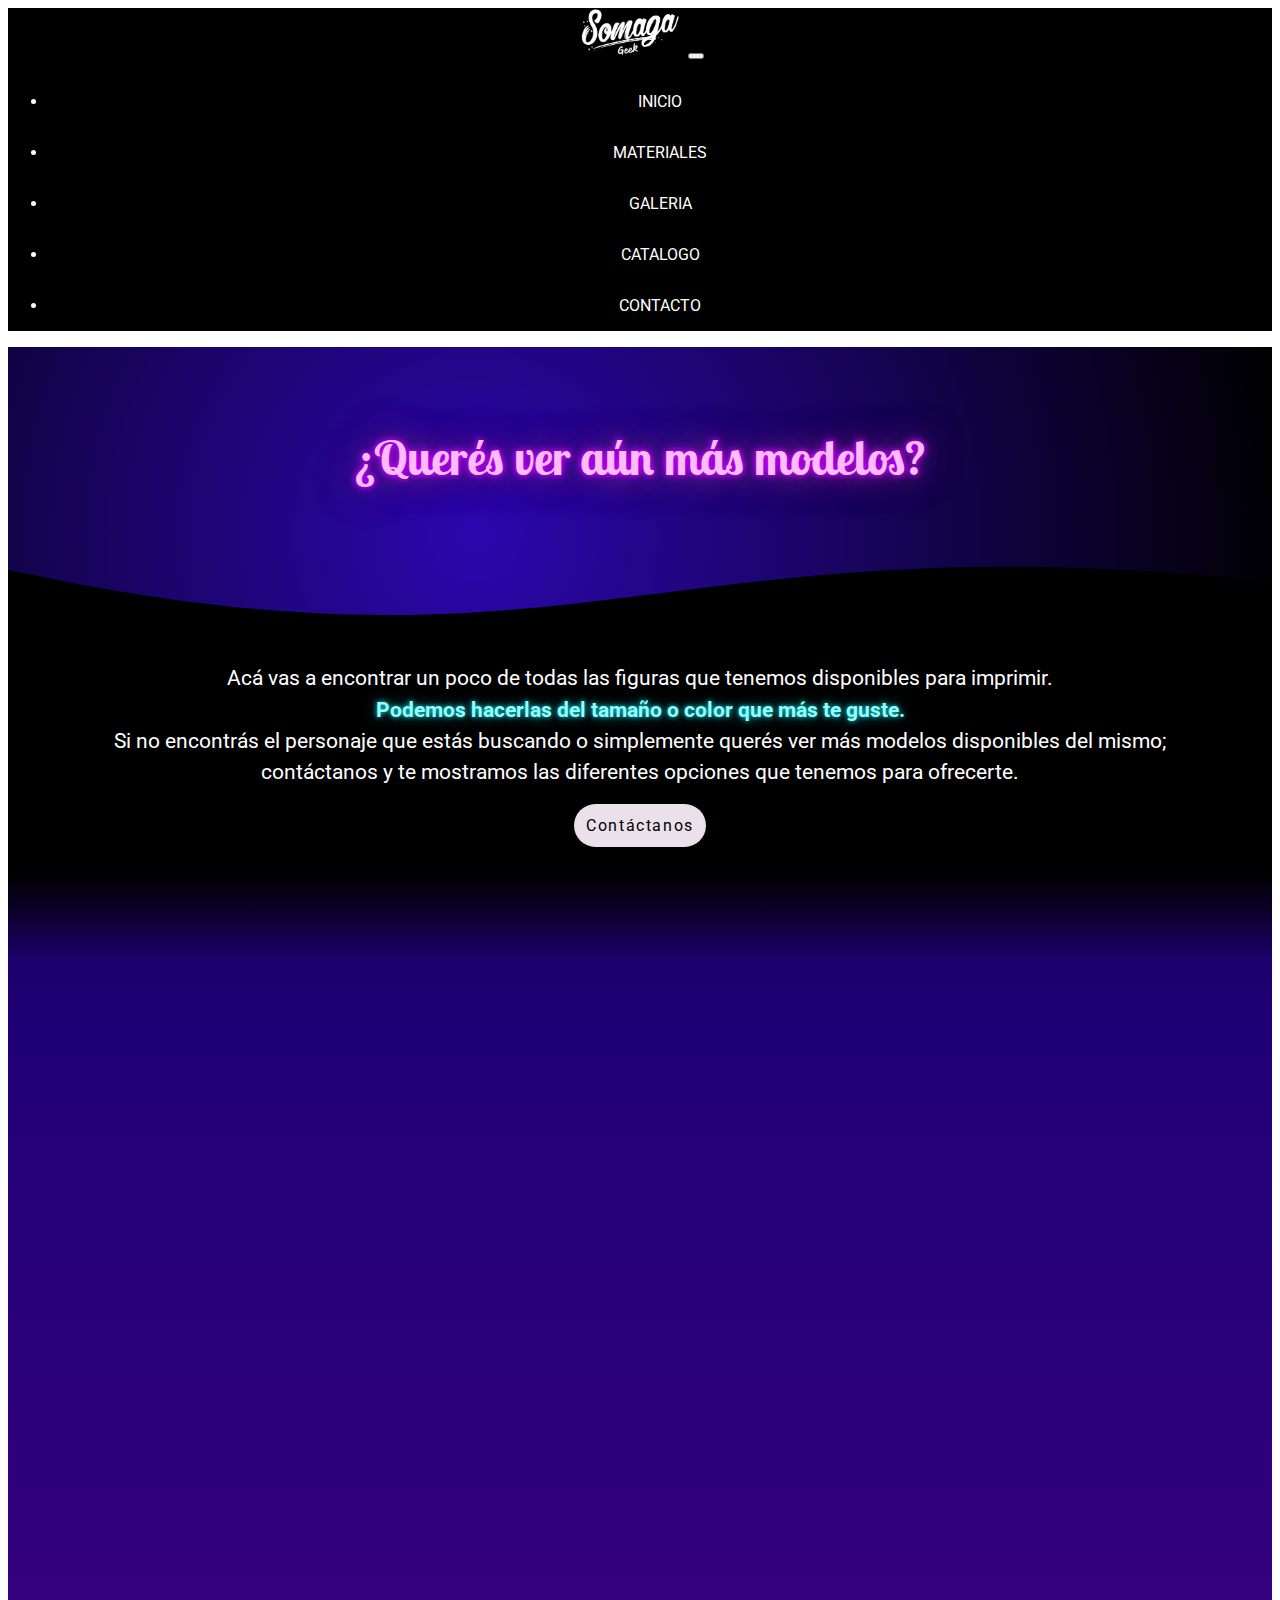
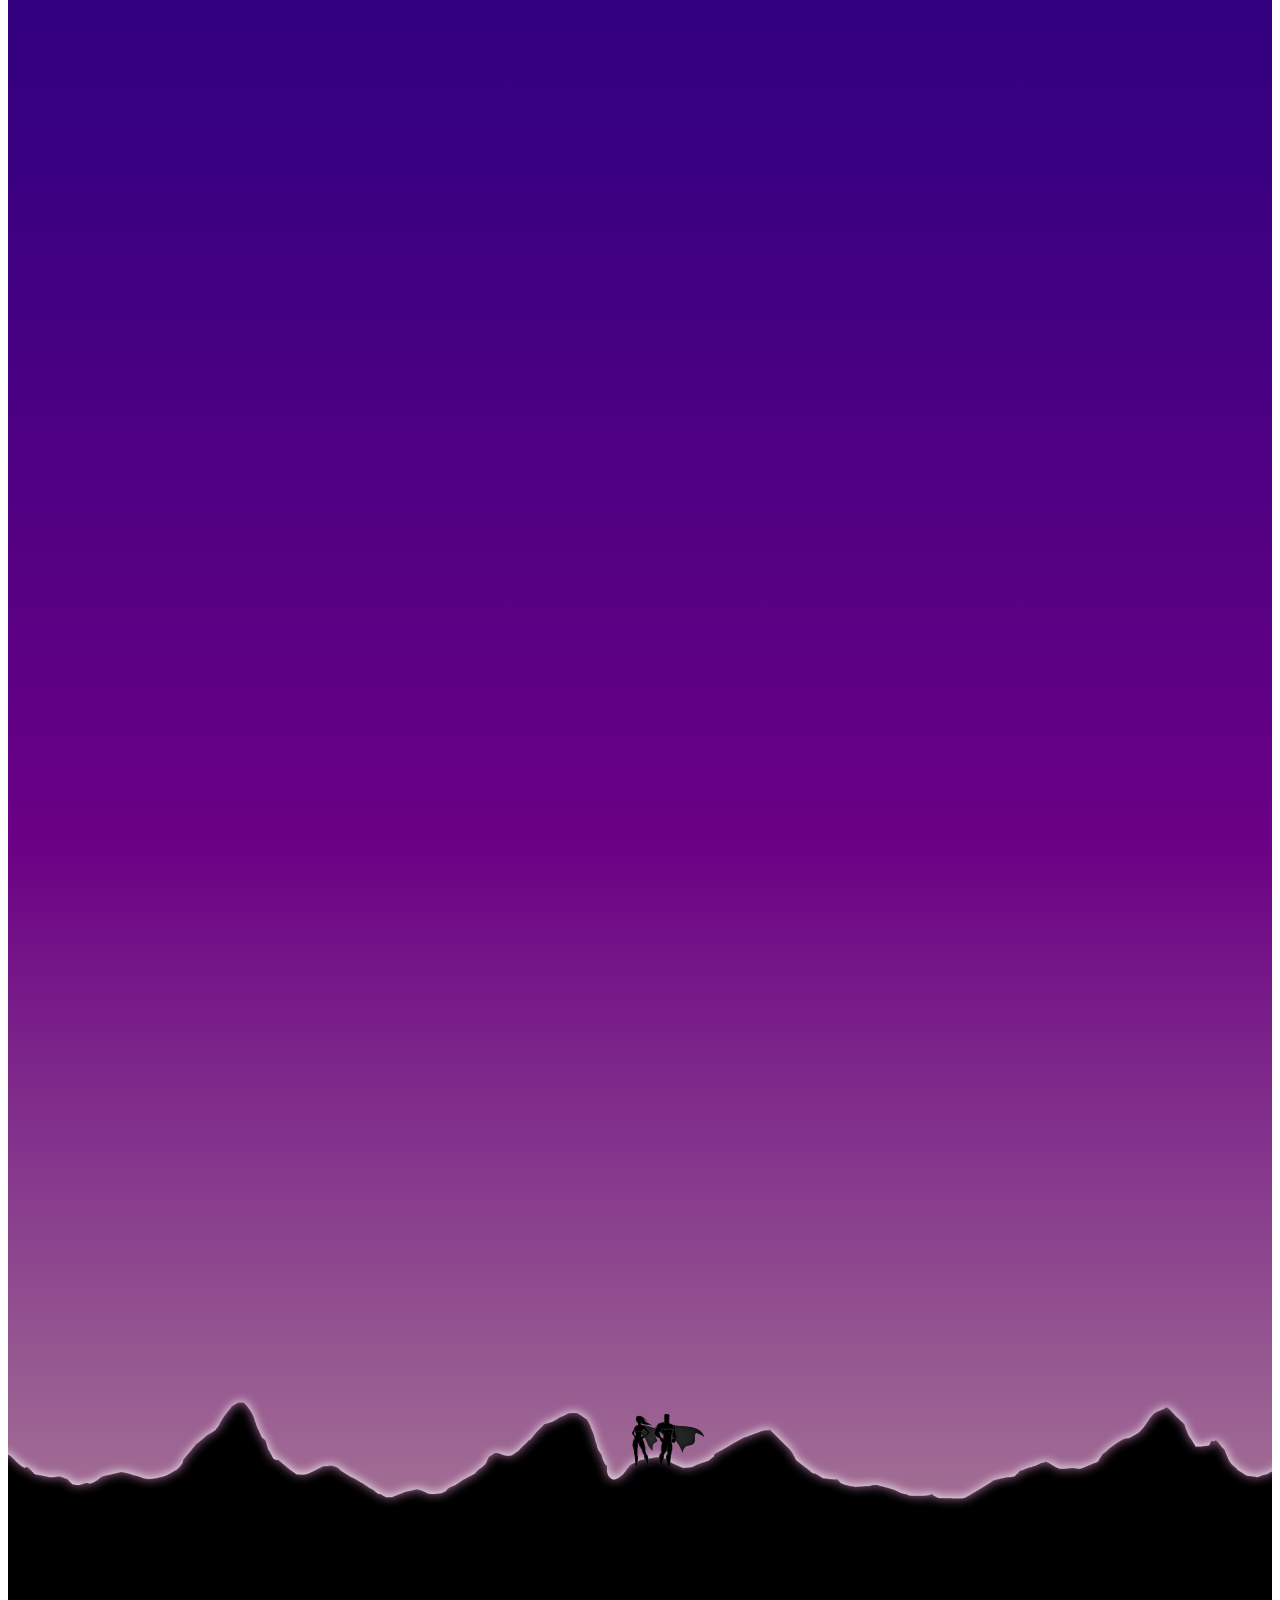
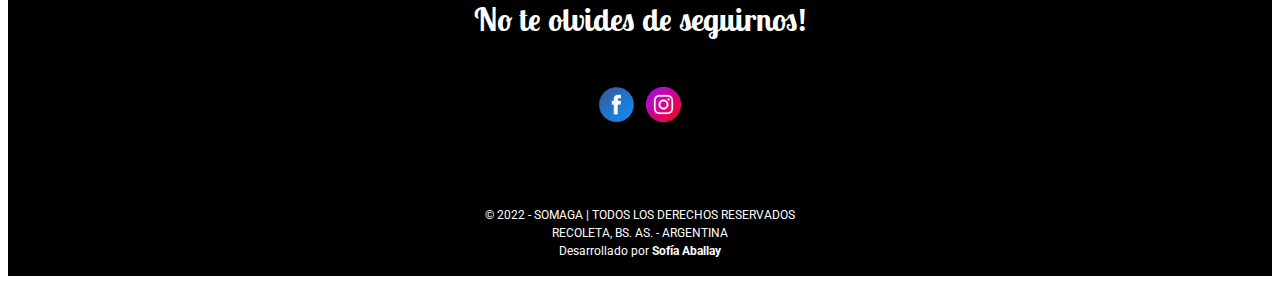
==== pages/catalogo.html @ 73421b98 "Maquetado con bootstrap" ====
<!DOCTYPE html>
<html lang="es">
<head>
    <meta charset="UTF-8">
    <meta http-equiv="X-UA-Compatible" content="IE=edge">
    <meta name="viewport" content="width=device-width, initial-scale=1.0">
    <link rel="shortcut icon" href="../images/Icono.png">
    <link href="https://unpkg.com/aos@2.3.1/dist/aos.css" rel="stylesheet">
    <!-- CSS only -->
    <link href="https://cdn.jsdelivr.net/npm/bootstrap@5.2.0/dist/css/bootstrap.min.css" rel="stylesheet" integrity="sha384-gH2yIJqKdNHPEq0n4Mqa/HGKIhSkIHeL5AyhkYV8i59U5AR6csBvApHHNl/vI1Bx" crossorigin="anonymous">
    <link rel="stylesheet" href="../styles/styles.css">
    <style>@import url('https://fonts.googleapis.com/css2?family=Lobster+Two:ital@1&family=Roboto:wght@300;400;500;700&display=swap');</style>
    <title>Somaga - Catálogo</title>
</head>
<body class="container-fluid">
    <!--header con logo y nav-->
    <header class="row header">
        <nav class="navbar navbar-expand-lg navbar-dark">
            <div class="container-fluid">
                <a href="../index.html"><img class="header-logo" src="../images/Logo_letra.png" alt="logo Somaga"></a>
                <button class="navbar-toggler" type="button" data-bs-toggle="collapse" data-bs-target="#navbarNav" aria-controls="navbarNav" aria-expanded="false" aria-label="Toggle navigation">
                    <span class="navbar-toggler-icon"></span>
                </button>
                <div class="collapse navbar-collapse" id="navbarNav">
                    <ul class="navbar-nav ms-auto">
                        <li class="nav-item">
                            <a class="nav-link" href="../index.html">INICIO</a>
                        </li>
                        <li class="nav-item">
                            <a class="nav-link" href="./materiales.html">MATERIALES</a>
                        </li>
                        <li class="nav-item">
                            <a class="nav-link" href="./galeria.html">GALERIA</a>
                        </li>
                        <li class="nav-item">
                            <a class="nav-link" href="./catalogo.html">CATALOGO</a>
                        </li>
                        <li class="nav-item">
                            <a class="nav-link" href="./contacto.html">CONTACTO</a>
                        </li>
                    </ul>
                </div>
            </div>
        </nav>        
    </header> 

    <!--main-->
    <main class="row main">
        <section class="col-12 section1">
            <div>
                <h1 class="letra-neon">¿Querés ver aún más modelos?</h1>
                <div class="wave" style="height: 100px; overflow: hidden;" >
                <svg viewBox="0 0 500 150" preserveAspectRatio="none" style="height: 100%; width: 100%;">
                    <path d="M-2.25,80.11 C226.30,270.66 258.74,0 500.84,100.89 L500.00,150.00 L0.00,150.00 Z" style="stroke: none; fill: rgb(0, 0, 0);"></path>
                </svg>
            </div>
        </section> 
            
        <section class="col-12 section2">
            <p>Acá vas a encontrar un poco de todas las figuras que tenemos disponibles para imprimir.</p>
                <p><b>Podemos hacerlas del tamaño o color que más te guste.</b></p>
                <p>Si no encontrás el personaje que estás buscando o simplemente querés ver más modelos disponibles del mismo; </p>
                <p>contáctanos y te mostramos las diferentes opciones que tenemos para ofrecerte.</p>
            </div> 
            <button class="button" onclick="location.href='../pages/contacto.html'">Contáctanos</button>
        </section>

        <section class="col-12 section3">
            <div class="container-card">
                <div class="card" data-aos="zoom-out">
                    <img src="../images/Catalogo/Thanos.jpeg" alt="Figura Thanos">
                    <h3>THANOS</h3>
                </div>
                <div class="card" data-aos="zoom-out">
                    <img src="../images/Catalogo/Wonderwoman.jpg" alt="Figura Wonder Woman">
                    <h3>WONDER WOMAN</h3>
                </div>
                <div class="card" data-aos="zoom-out">
                    <img src="../images/Catalogo/Kratos.jpg" alt="Figura Kratos">
                    <h3>KRATOS</h3>
                </div>
                <div class="card" data-aos="zoom-out">
                    <img src="../images/Catalogo/Kimetsu.jpg" alt="Diorama Kimetsu">
                    <h3>DIORAMA KIMETSU</h3>
                </div>
                <div class="card" data-aos="zoom-out">
                    <img src="../images/Catalogo/DarthMalak.jpg" alt="Figura Darth Malak">
                    <h3>DARTH MALAK</h3>
                </div>
                <div class="card" data-aos="zoom-out">
                    <img src="../images/Catalogo/Bardock.jpg" alt="Figura Bardock">
                    <h3>BARDOCK</h3>
                </div>
                <div class="card" data-aos="zoom-out">
                    <img src="../images/Catalogo/Cloud.jpg" alt="Figura Cloud">
                    <h3>CLOUD</h3>
                </div>
                <div class="card" data-aos="zoom-out">
                    <img src="../images/Catalogo/Ellie.jpg" alt="Diorama Ellie">
                    <h3>ELLIE</h3>
                </div>
                <div class="card" data-aos="zoom-out">
                    <img src="../images/Catalogo/Hellboy.jpg" alt="Figura Hellboy">
                    <h3>HELLBOY</h3>
                </div>
                <div class="card" data-aos="zoom-out">
                    <img src="../images/Catalogo/MoonKnight.jpg" alt="Figura Moon Knight">
                    <h3>MOON KNIGHT</h3>
                </div>
                <div class="card" data-aos="zoom-out">
                    <img src="../images/Catalogo/DarthMaul.jpg" alt="Figura Darth Maul">
                    <h3>DARTH MAUL</h3>
                </div>
                <div class="card" data-aos="zoom-out">
                    <img src="../images/Catalogo/Vecna.jpg" alt="Figura Vecna">
                    <h3>VECNA</h3>
                </div>
            </div>
        </section>

        <section class="col-12 section-final">
        </section>
    </main>

    <!--footer-->
    <footer class="row footer">
        <div class="col-12">
            <h3>No te olvides de seguirnos!</h3>
            <div class="redes-sociales">
                <a href="https://www.facebook.com/somagageek-179751587463608" target="_blank">
                    <img src="../images/fb.png" alt="ir a facebook">
                </a>
                <a href="https://www.instagram.com/somaga.geek/" target="_blank">
                    <img src="../images/ig.png" alt="ir a instagram">
                </a>
            </div>
        </div>
	    <div class="col-12 copyright">
            <p>© 2022 - SOMAGA | TODOS LOS DERECHOS RESERVADOS</p>
            <p>RECOLETA, BS. AS. - ARGENTINA</p>
            <p>Desarrollado por <a href="https://www.linkedin.com/in/smaballay" target="_blank">Sofía Aballay</a>
	    </div>
    </footer>
    <script src="https://cdn.jsdelivr.net/npm/bootstrap@5.2.0/dist/js/bootstrap.bundle.min.js" integrity="sha384-A3rJD856KowSb7dwlZdYEkO39Gagi7vIsF0jrRAoQmDKKtQBHUuLZ9AsSv4jD4Xa" crossorigin="anonymous"></script>
    <script src="https://unpkg.com/aos@2.3.1/dist/aos.js"></script>
    <script>
        AOS.init({duration: 1000});
    </script>
</body>
</html>
---- styles/styles.css ----
/* general style*/
body{
    font-family: 'Roboto', sans-serif;
    color: #ffffff;
    text-align: center;
}
/*text*/
h1{
    font-size: 3rem;
    padding: 1rem;
}
h2{
    font-size: 2rem;
    padding: 1rem;
}
h3{
    font-size: 1rem;
    padding: 1rem;
}
p{
    font-size: 1.3rem;
    line-height: 1.5;
}
p b{
    color: #97fdf8;
    text-shadow:
        0 0 5px rgb(0, 238, 255),
	    0 0 15px rgb(38, 114, 127);
}
.letra-neon{
    font-family: 'Lobster Two', cursive;
    color: #ffbbfc;
    font-weight: bold;
    text-shadow:
        0 0 5px rgb(204, 0, 255),
	    0 0 10px rgb(204, 0, 255),
	    0 0 35px rgb(102, 38, 127),
	    0 0 40px rgb(102, 38, 127);
}
/*buttons*/
.button{
    padding: 0.75rem;
    margin: 1rem;
    border-radius: 2rem;
    border: none;
    background-color: #ebe1eb;
    font-size: 1rem;
    letter-spacing: 0.1em;
    transition: all 0.5s ease;
    font-family: 'Roboto', sans-serif;
}
.button:hover{
    background: linear-gradient(90deg, rgba(58,9,121,1) 0%, rgba(102, 38, 127) 0%, rgba(204, 0, 255) 95%);
    letter-spacing: 0.3rem;
    box-shadow: 0 0 2rem #000000;
    color: #ffffff;
}
/*cards*/
.container-card{
    display: flex;
    flex-wrap: wrap;
    justify-content: center;
}
.card{
    width: 18rem;
    height: 28rem;
    border-radius: 0.5rem;
    border: none;
    overflow: hidden;
    margin: 1rem;
    text-align: center;
    background: linear-gradient(90deg,rgba(29,0,117,1) 0%, rgba(89,0,182,1) 50%, rgba(147,56,219,1) 100%);
    transition: all 0.25s ease-in;
}
.card:hover{
    transform: translateY(-1rem);
    box-shadow: 0 1rem 2rem #000000;
}
.card img{
    width: 100%;
}

/*header and navbar style*/
.header-logo{
    max-height: 3rem ;
}
.navbar{
    background-color: #000000;
}
.navbar ul li a{
    text-decoration: none;
    color: #ffffff;
    transition: all 0.5s ease;
}
.navbar ul li a:hover{
    font-weight: bold;
    color: #eab5ff;
    text-shadow:
        0 0 5px rgb(204, 0, 255),
        0 0 10px rgb(204, 0, 255),
        0 0 35px rgb(102, 38, 127),
        0 0 40px rgb(102, 38, 127);
}

/*main background style*/
.main{
    background: linear-gradient(180deg, rgba(0,0,0,1) 0%, rgba(32,0,121,1) 25%, rgb(56, 0, 129) 50%, rgb(106, 0, 133) 75%, rgba(162,112,148,1) 99%, rgba(0,0,0)100%);
    overflow-x: hidden;
}

/*footer style*/
.footer{
    background-color: #000000;
    padding: 1rem;
    display: flex;
    flex-direction: column;
    justify-content: space-between;
}
.footer h3{
    font-family: 'Lobster Two', cursive;
    font-size: 2rem;
    font-weight: bold;
}
.redes-sociales a{
    margin: 0.25rem;
    text-decoration: none;
}
.redes-sociales a img{
    height: 2.2rem;
}
.copyright{
    text-align: center;
    padding-top: 5rem;
}
.copyright a{
    font-weight: bold;
    text-decoration: none;
    color: #ffffff;
}
.copyright p{
	font-size: 0.75rem;
    margin: 0;
}
      
/*SECTIONS*/
.section1{
    display: flex;
    flex-wrap: wrap;
    justify-content: center;
    align-items: center;
    background-image: radial-gradient(circle at 37% 70%, rgb(44, 7, 175) 0%, rgba(0,0,0,1) 100%);
    position: relative;
    padding: 2rem 1rem 5rem; 
}
.section1 .wave{
    position: absolute;
    bottom: 0;
    left: 0;
    width: 100%;
}
.section2{
    background: linear-gradient(rgba(0,0,0) 75%, rgba(0,0,0,0) 100%);
    padding: 3rem 1rem 6rem;
}
.section2 a{
    text-decoration: none;
}
.section2 p{
    margin: 0;
}
.section3, .section4{
    display: flex;
    flex-wrap: wrap;
    flex-flow: column;
    justify-content: center;
    align-items: center;
    padding: 2rem;
}
.section4{
    padding: 2rem;
    background-color: #00000070;
}
.section-final{
    background-image: url('../images/footer.png');
    background-size: auto;
    background-position-x: center;
    background-position-y: bottom;
    background-repeat: no-repeat;
    height: 12rem;
}

/*INICIO*/
.section1 img{
    max-height: 19rem;
}
.section1-texto{
    max-width: 35rem;
}
.section2-inicio{
    background: linear-gradient(rgba(0,0,0) 75%, rgba(0,0,0,0) 100%);
    padding: 3rem 0 6rem;
    display: flex;
    flex-wrap: wrap;
    justify-content: space-evenly;
    align-items: center;
}
.section2-inicio div{
    max-width: 11rem;
}
.section2-inicio img{
    height: 6rem;
}

/*MATERIALES*/
.section3-materiales, .section4-materiales{
    display: flex;
    flex-wrap: wrap;
    justify-content: center;
    align-items: center;
    padding: 1rem;
}
.section4-materiales{
    background-color:#00000070;
}
.section5-materiales{
    padding: 1rem;
}
.imagen-materiales{
    border-radius: 2rem;
    box-shadow: 0 0 2rem rgb(226, 66, 218);
    overflow: hidden;
    max-width: 22rem;
    margin: 1rem;
}
.texto-materiales{
    padding: 1rem;
    max-width: 30rem;
}

/*FORMULARIO*/
.container-form{
    background-color: #000000b4;
    padding: 1.5rem;
    border-radius: 1.5rem;
}
.button-form{
    width: 7rem;
    height: 3rem;
    padding: 0.75rem;
    margin: 1rem;
    border-radius: 2rem;
    border: none;
    background: linear-gradient(90deg, rgba(58,9,121,1) 0%, rgba(102, 38, 127) 0%, rgba(204, 0, 255) 95%);
    color: #ffffff;
    box-shadow: 0 15px 30px rgba(0, 0, 0, 0.5);
    font-size: 1rem;
    overflow: hidden;
    cursor: pointer;
    position: relative;
    letter-spacing: 0.1rem;
    transition: all 0.5s ease;
}
.button-form span{
    transition: top 0.5s;
}
.button-form-text1{
    position: absolute;
    width: 100%;
    top: 50%;
    left: 0;
    transform: translateY(-50%);
}
.button-form-text2{
    position: absolute;
    width: 100%;
    top: 150%;
    left: 0;
    transform: translateY(-50%);
}
.button-form:hover .button-form-text1 {
    top: -100%;
}  
.button-form:hover .button-form-text2 {
    top: 50%;
}

/*Final Section Image Responsive*/
@media screen and (min-width: 1740px){
    .section-final{
        background-size: 100%;
    }
}

/*Screen Desktop*/
@media screen and (min-width: 992px){
    /*header and navbar style*/
    .navbar ul li{
        padding: 1rem;
    }

    /*INICIO*/
    .section1 img{
        max-height: 23rem;
    }
    .section2-inicio div{
        max-width: 14rem;
    }
    .section2-inicio img{
        height: 7rem;
    }
}
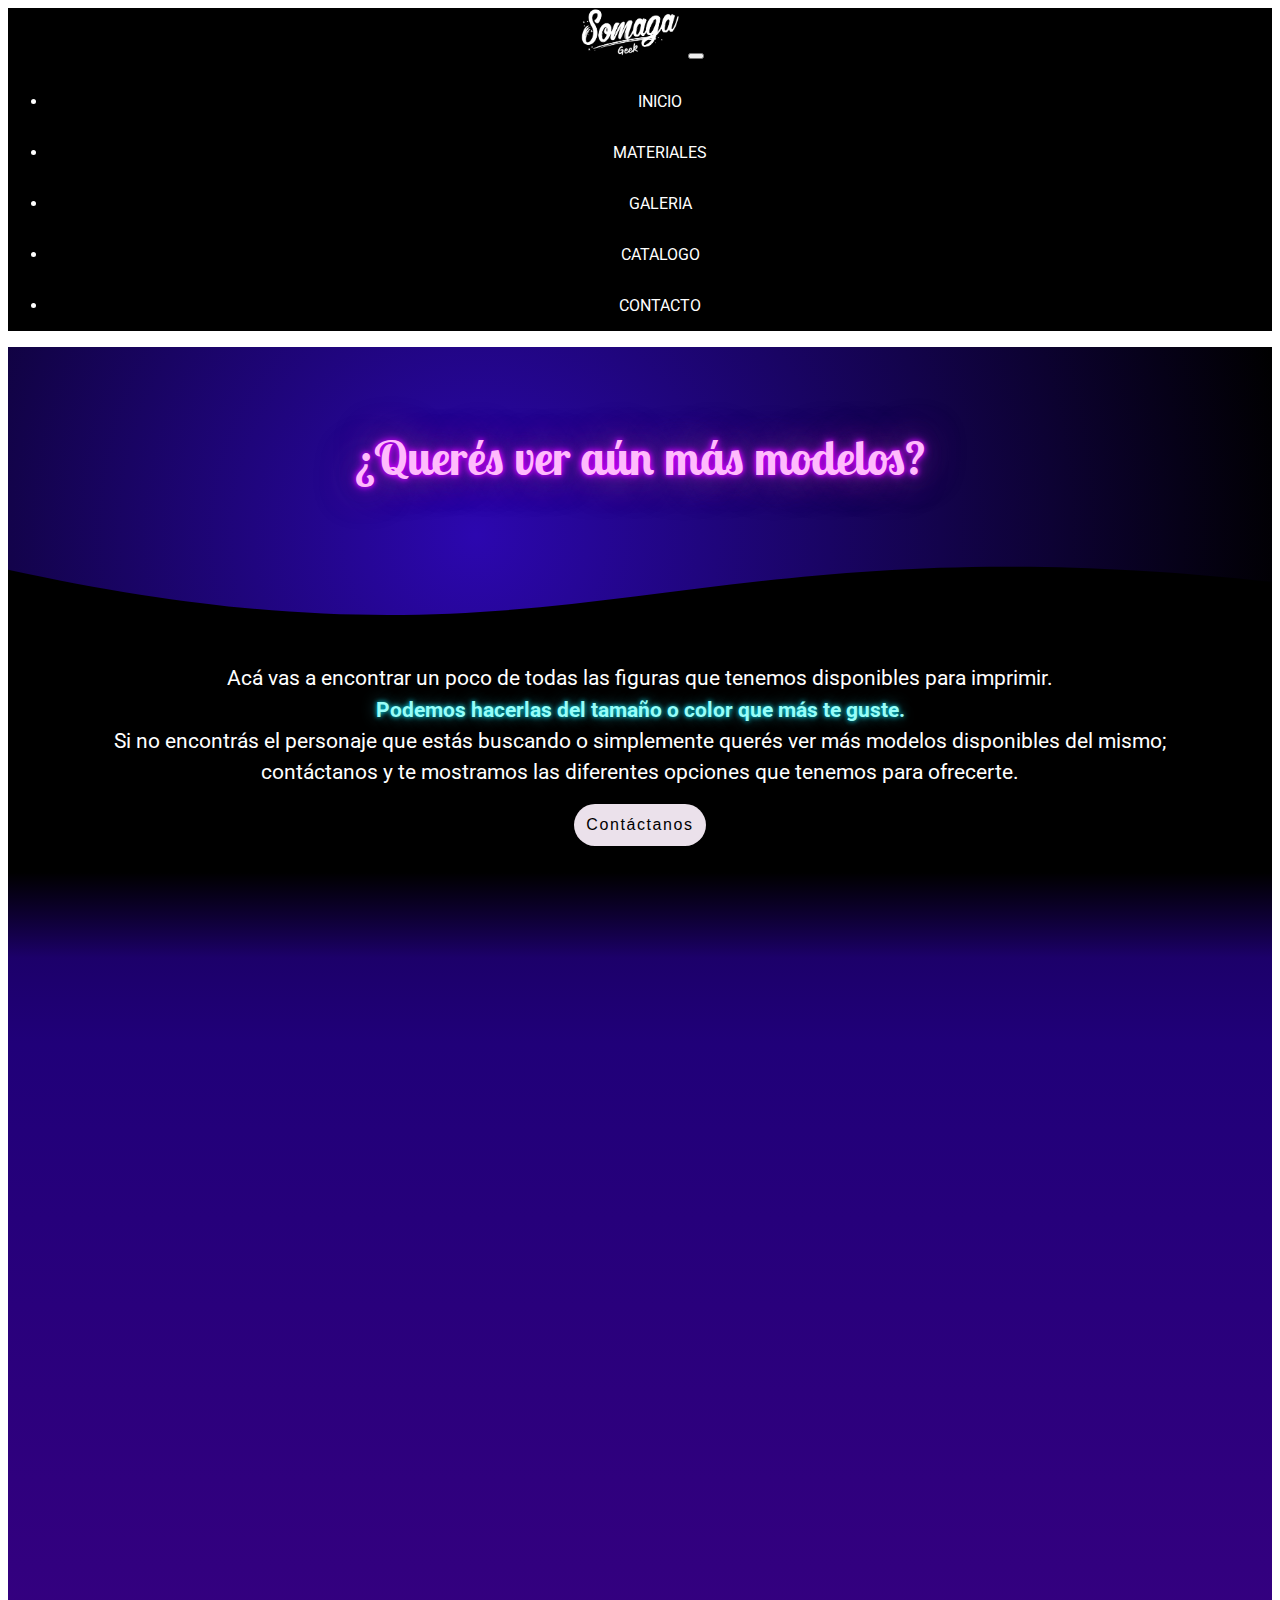
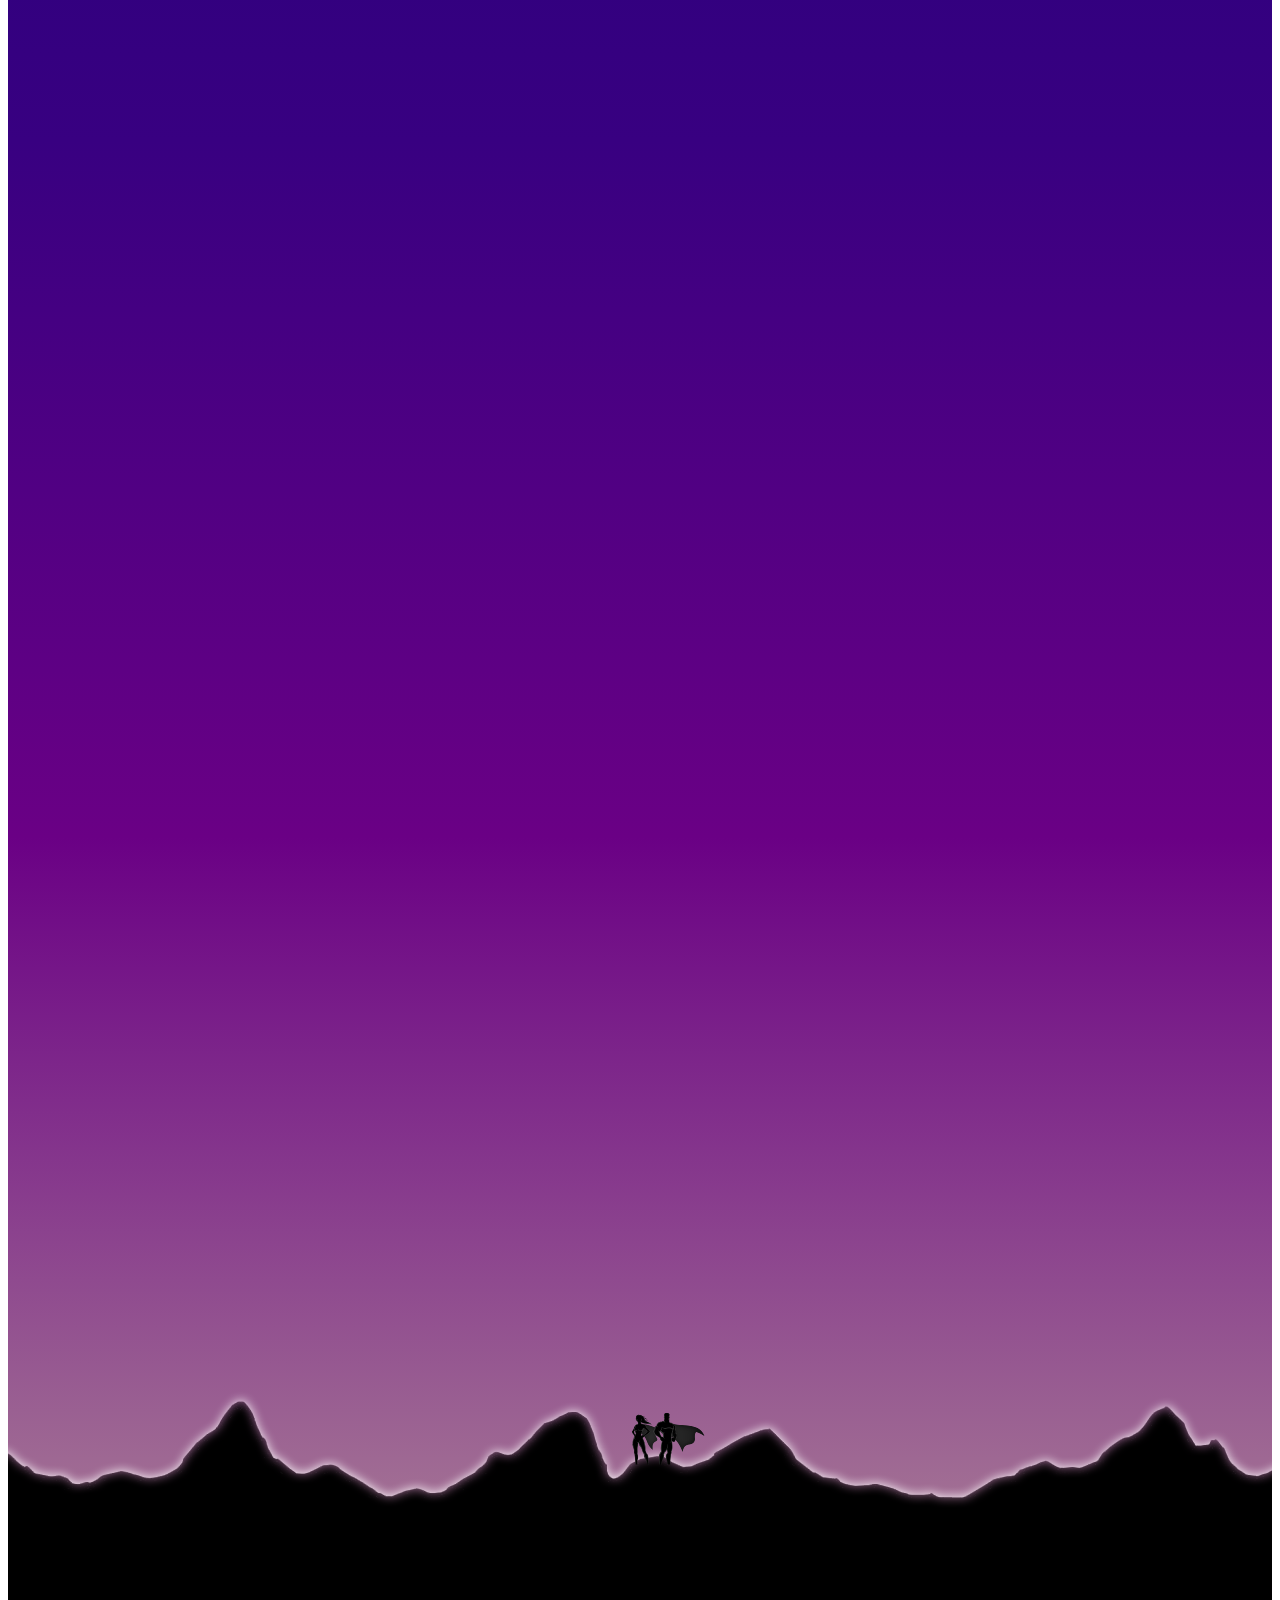
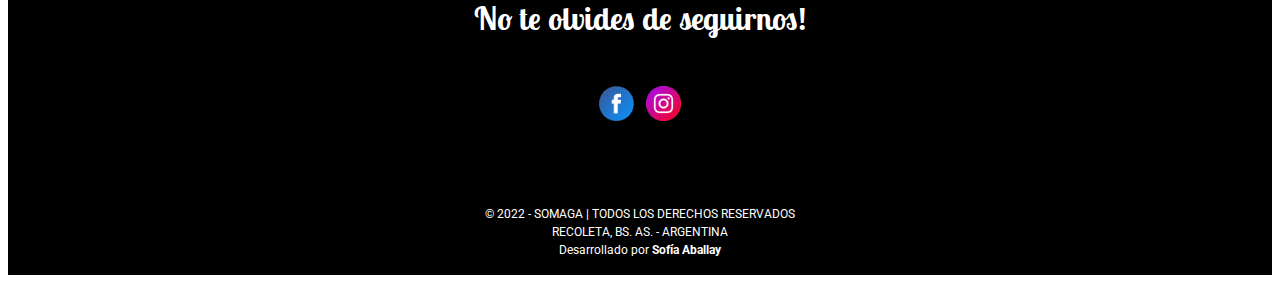
==== commit 71734fe4: "Optimizació de código y section-final solucionado" ====
--- a/pages/catalogo.html
+++ b/pages/catalogo.html
@@ -119,6 +119,7 @@
         </section>
 
         <section class="col-12 section-final">
+            <img class="row" src="../images/footer.png" alt="foto fin de página">
         </section>
     </main>
 
--- a/styles/styles.css
+++ b/styles/styles.css
@@ -47,7 +47,6 @@
     font-size: 1rem;
     letter-spacing: 0.1em;
     transition: all 0.5s ease;
-    font-family: 'Roboto', sans-serif;
 }
 .button:hover{
     background: linear-gradient(90deg, rgba(58,9,121,1) 0%, rgba(102, 38, 127) 0%, rgba(204, 0, 255) 95%);
@@ -68,7 +67,6 @@
     border: none;
     overflow: hidden;
     margin: 1rem;
-    text-align: center;
     background: linear-gradient(90deg,rgba(29,0,117,1) 0%, rgba(89,0,182,1) 50%, rgba(147,56,219,1) 100%);
     transition: all 0.25s ease-in;
 }
@@ -129,7 +127,6 @@
     height: 2.2rem;
 }
 .copyright{
-    text-align: center;
     padding-top: 5rem;
 }
 .copyright a{
@@ -181,12 +178,11 @@
     background-color: #00000070;
 }
 .section-final{
-    background-image: url('../images/footer.png');
-    background-size: auto;
-    background-position-x: center;
-    background-position-y: bottom;
-    background-repeat: no-repeat;
+    display: flex;
+    justify-content: center;
+    align-items: flex-end;
     height: 12rem;
+    padding: 0;
 }
 
 /*INICIO*/
@@ -286,8 +282,8 @@
 
 /*Final Section Image Responsive*/
 @media screen and (min-width: 1740px){
-    .section-final{
-        background-size: 100%;
+    .section-final img{
+        width: 100%;
     }
 }
 
@@ -308,4 +304,9 @@
     .section2-inicio img{
         height: 7rem;
     }
+
+    /*FORMULARIO*/
+    .form{
+        width: 25rem;
+    }
 }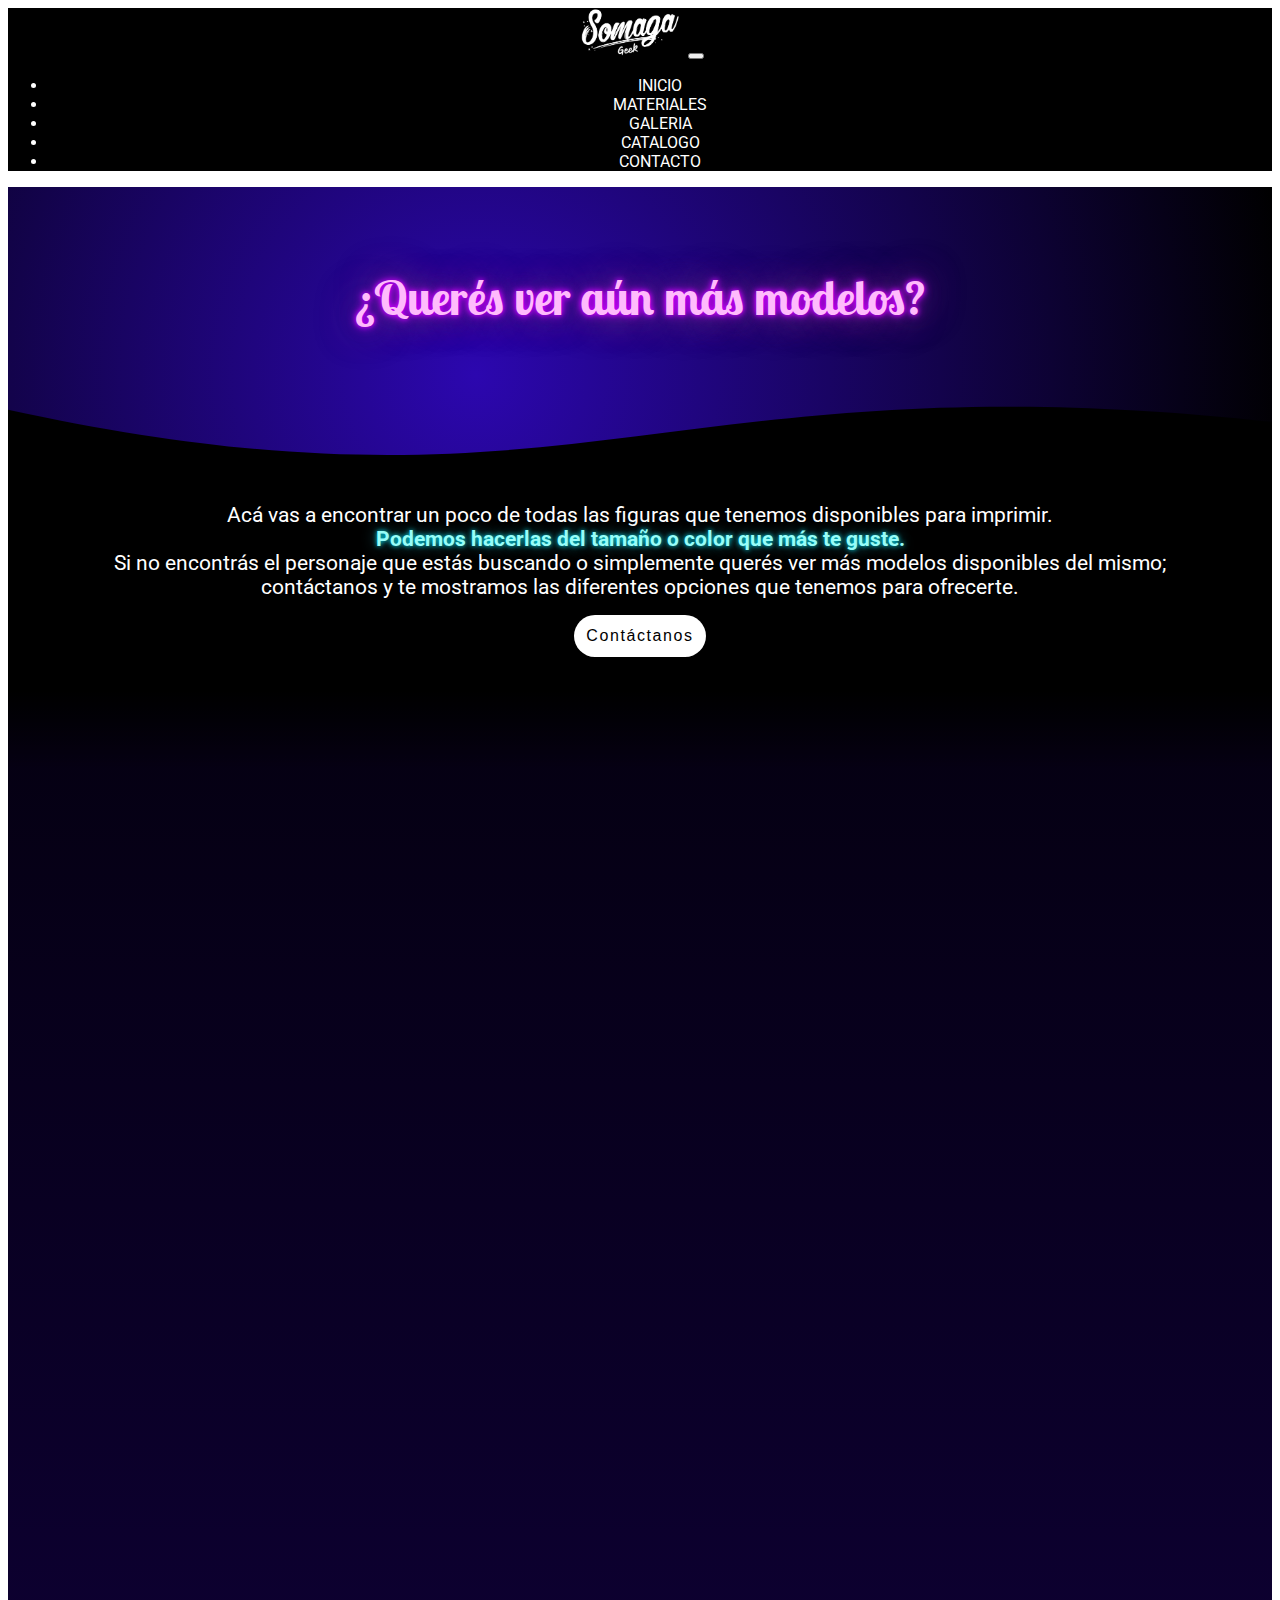
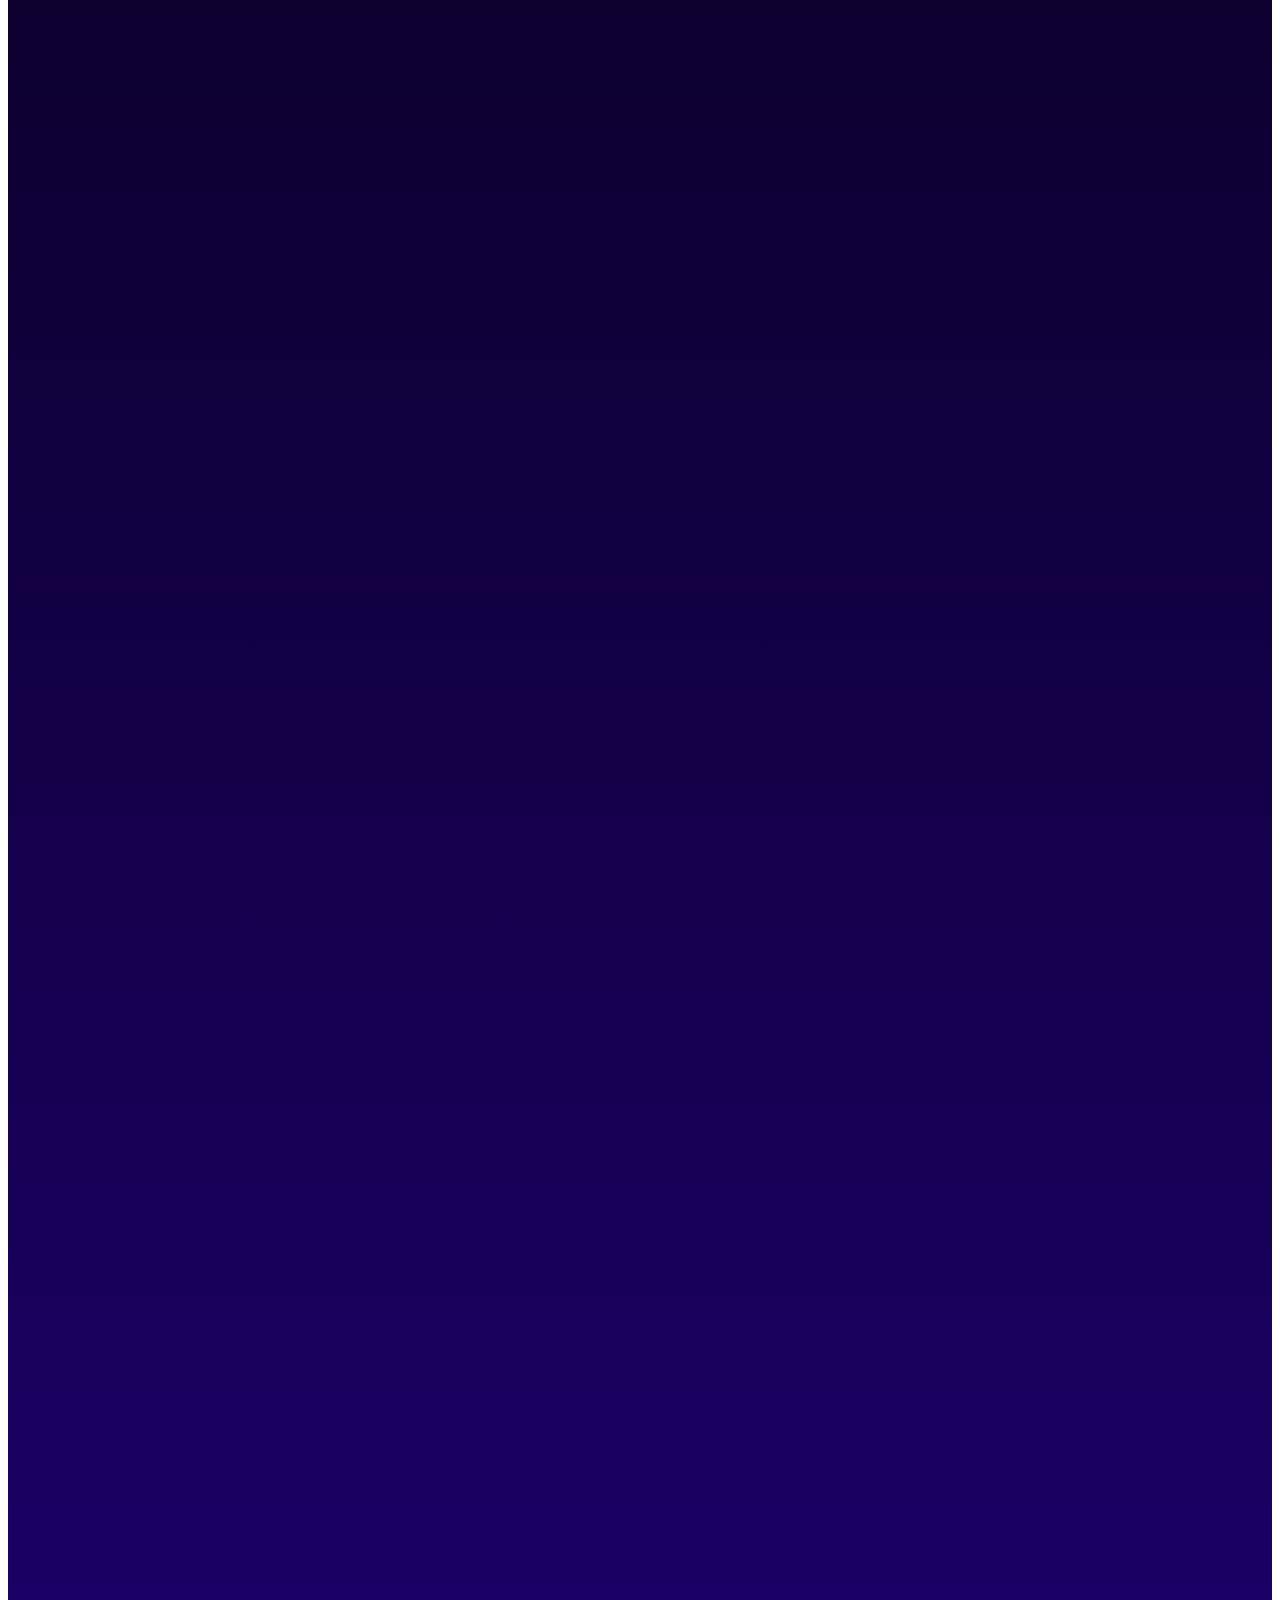
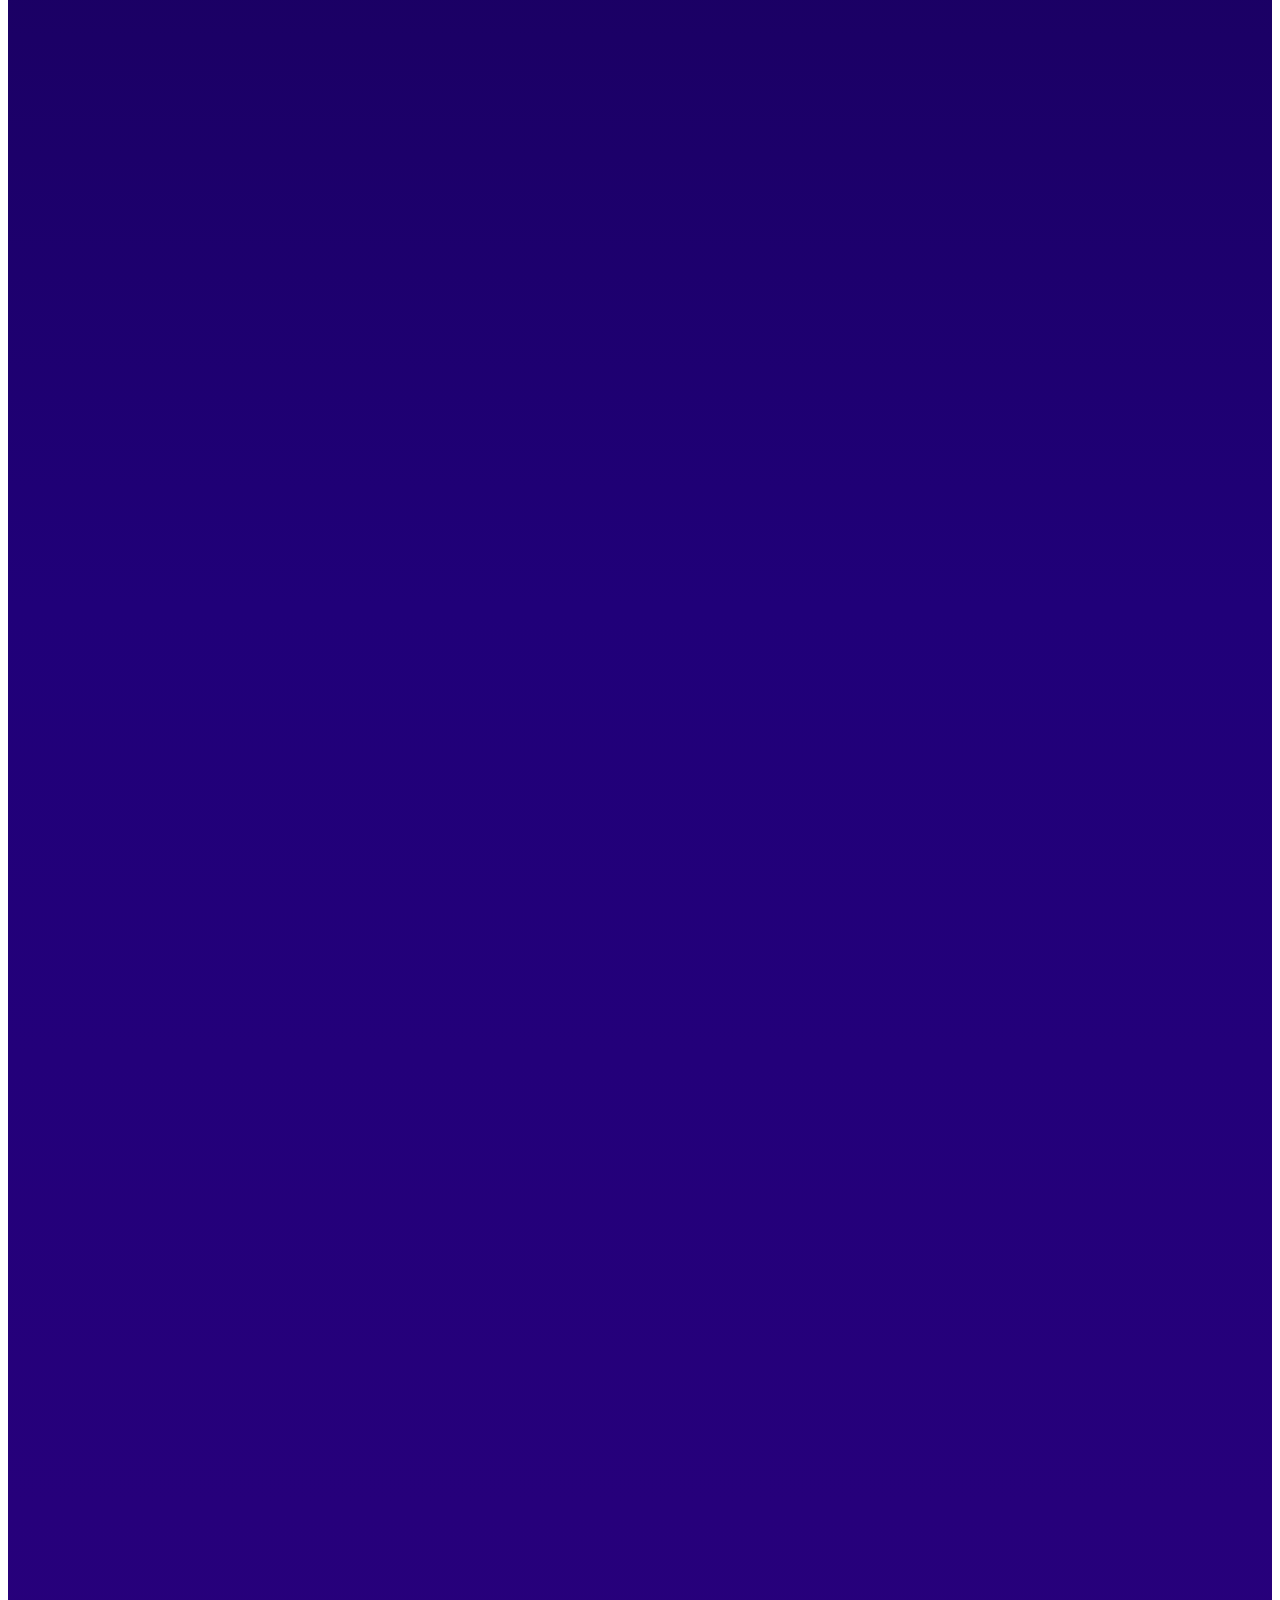
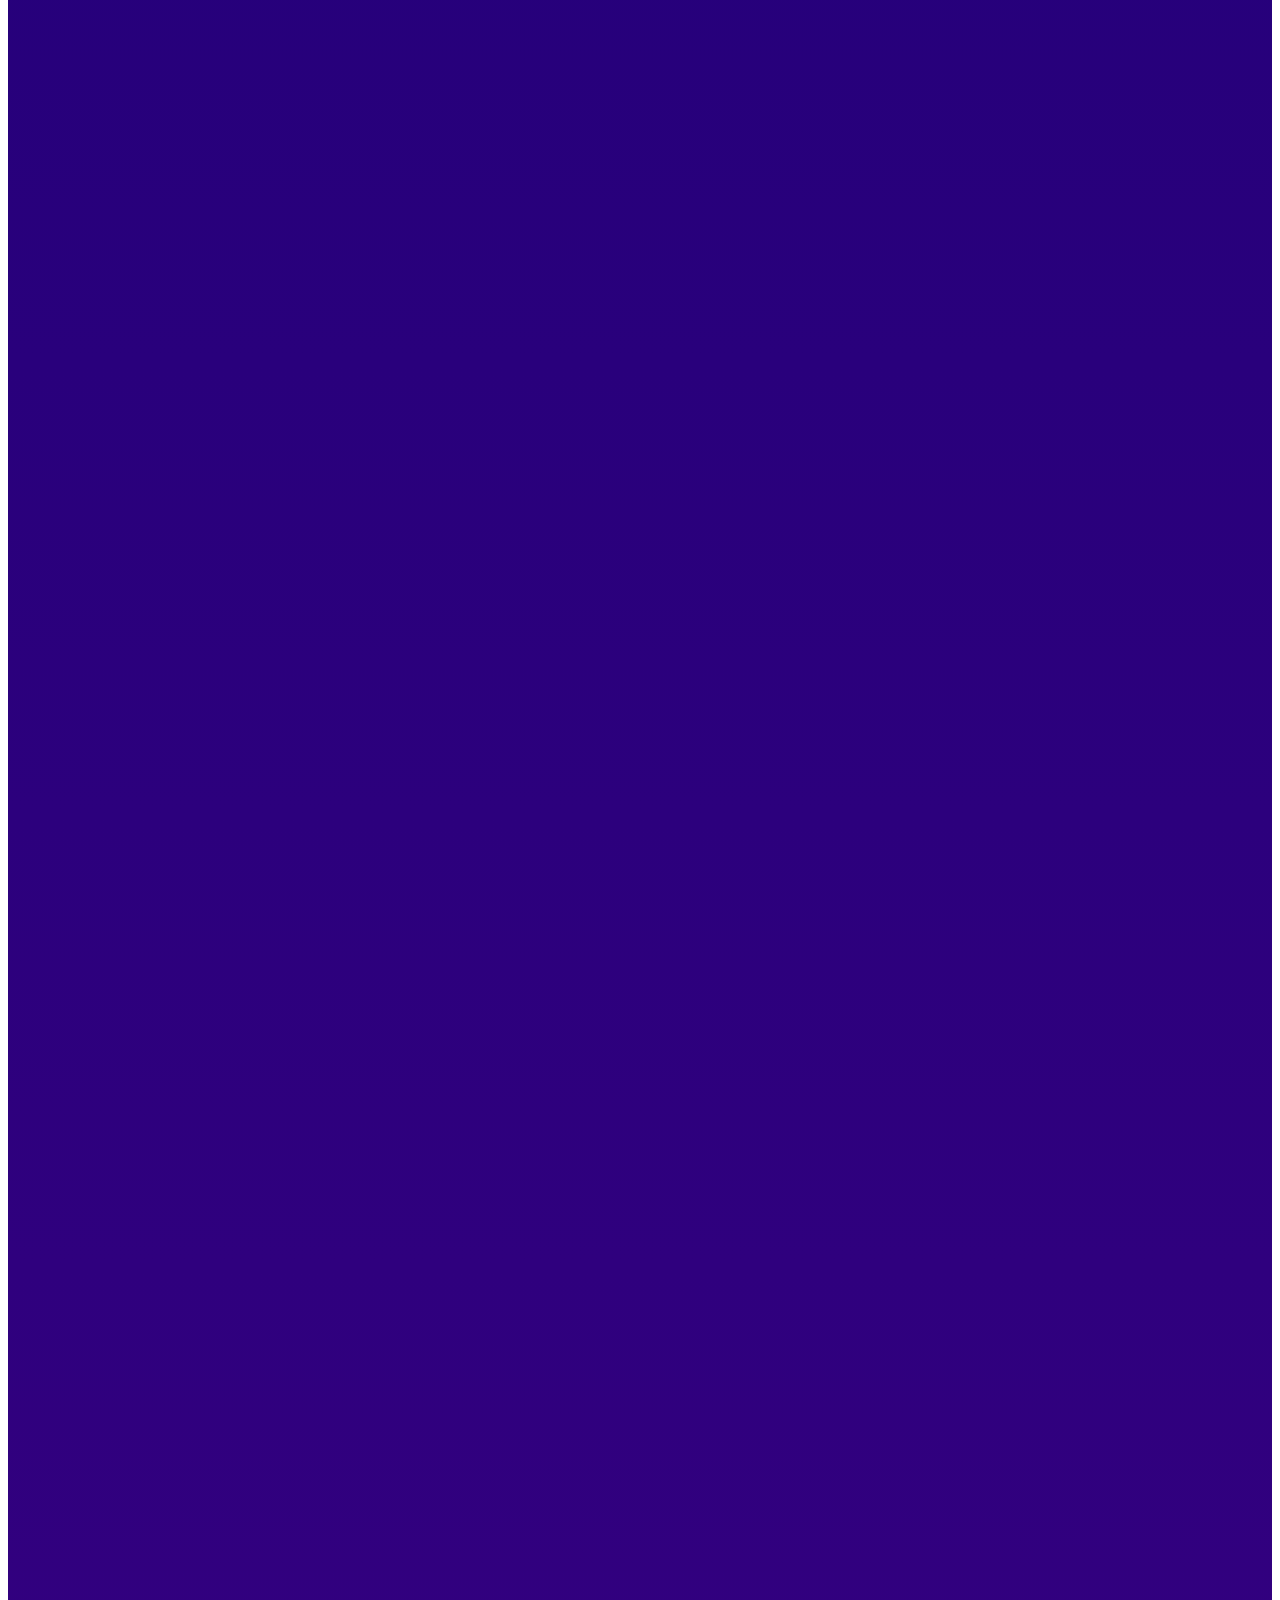
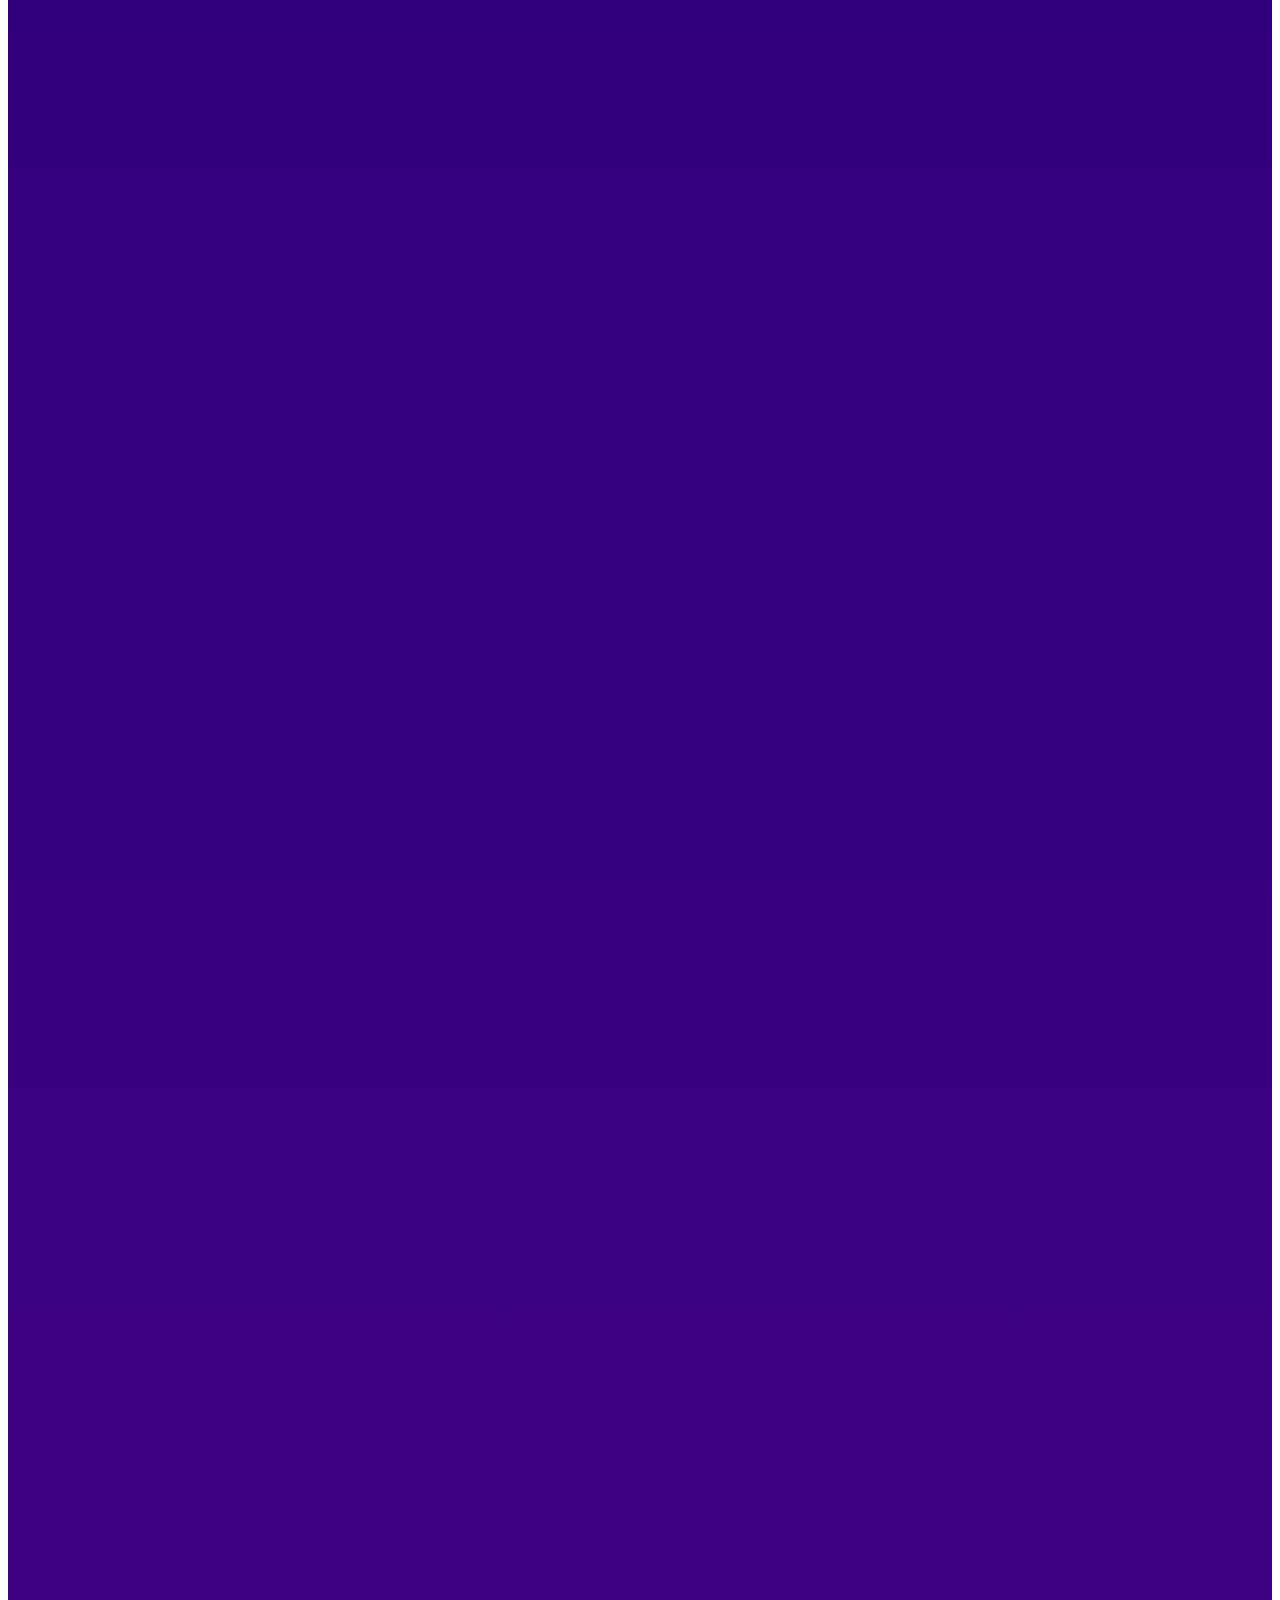
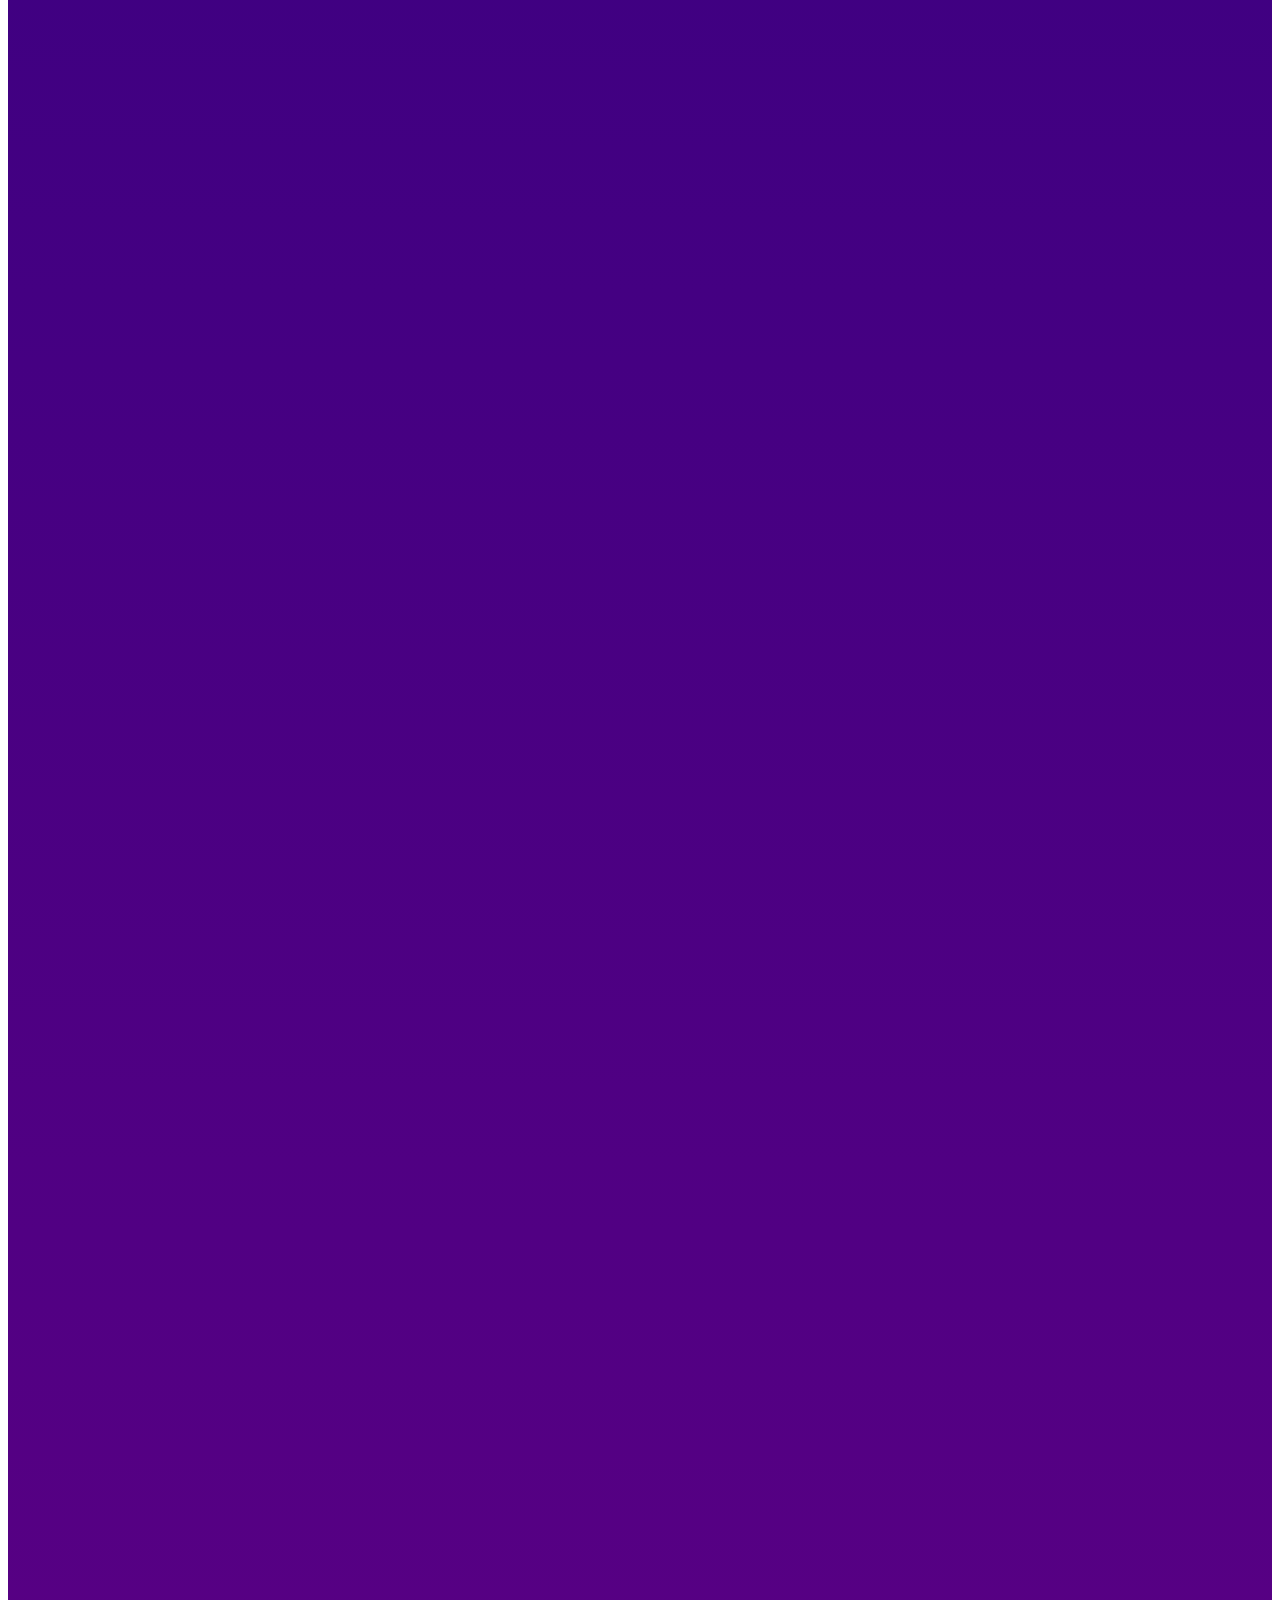
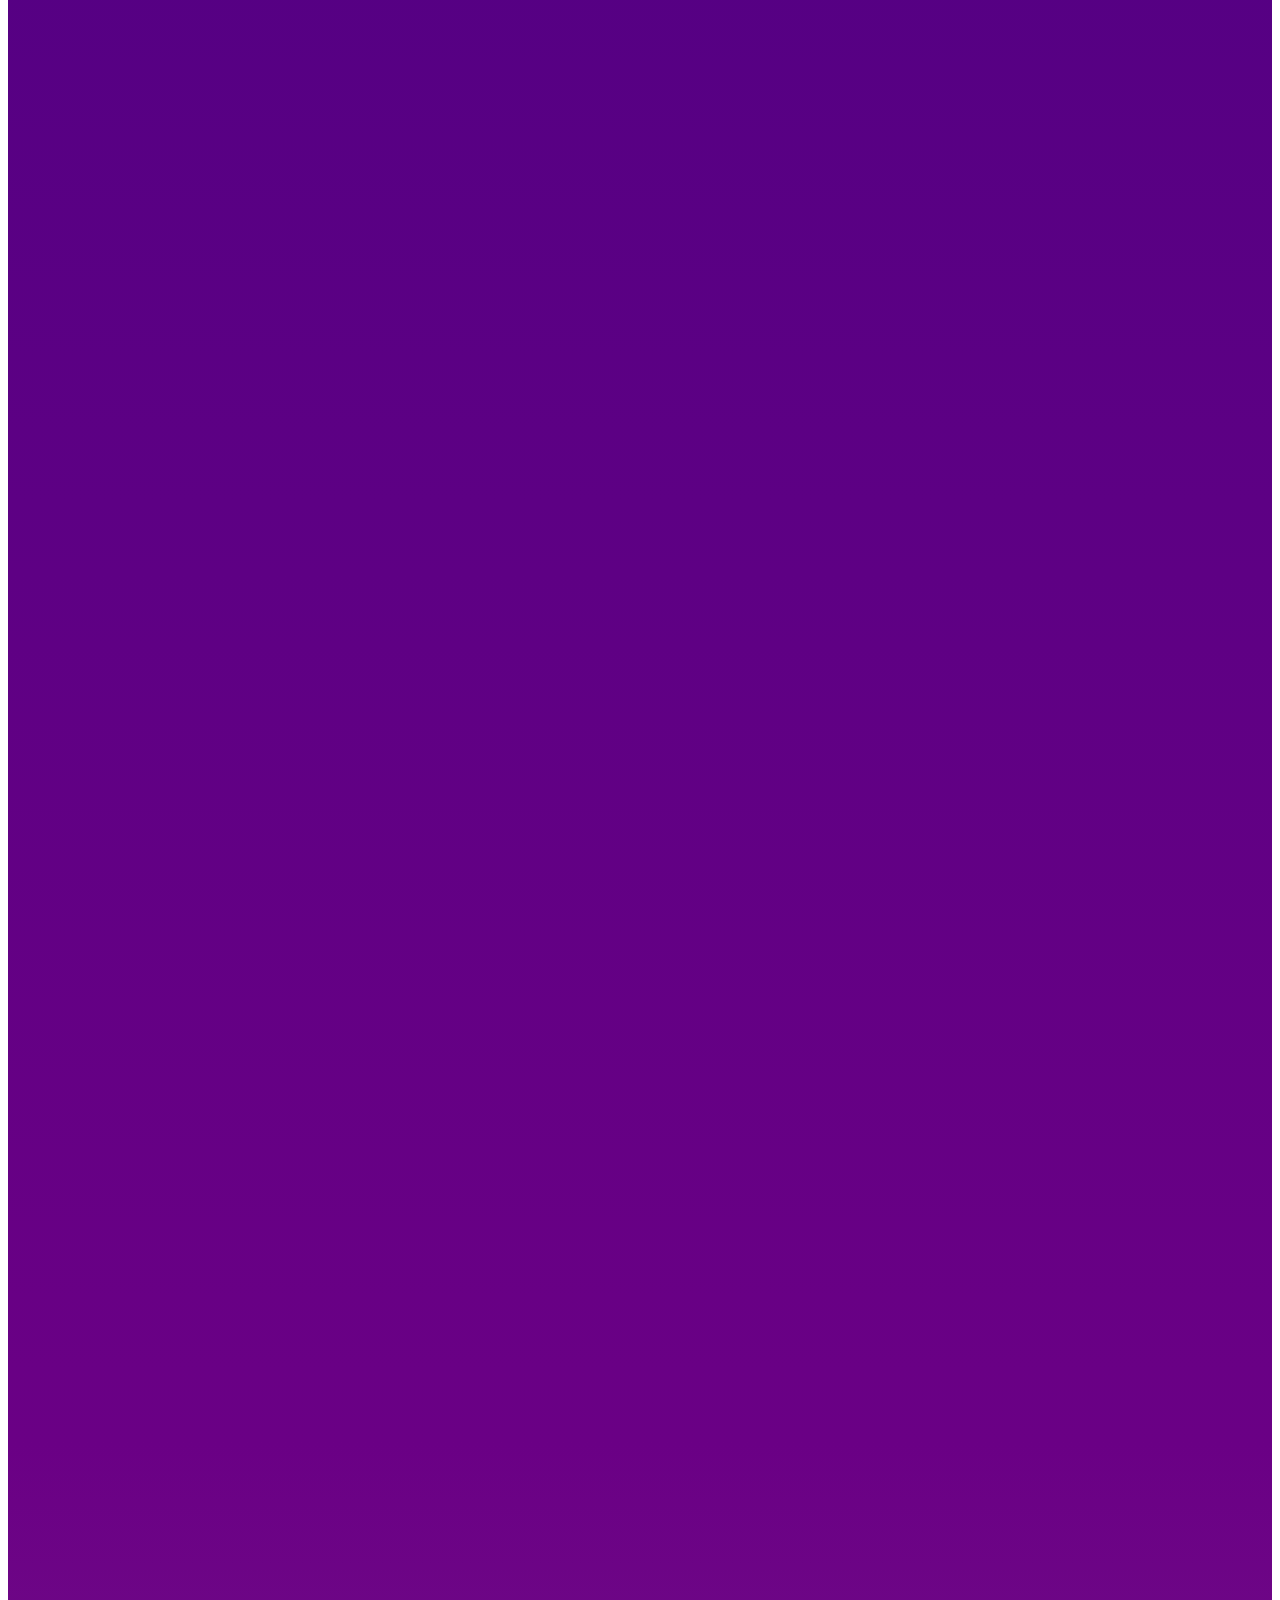
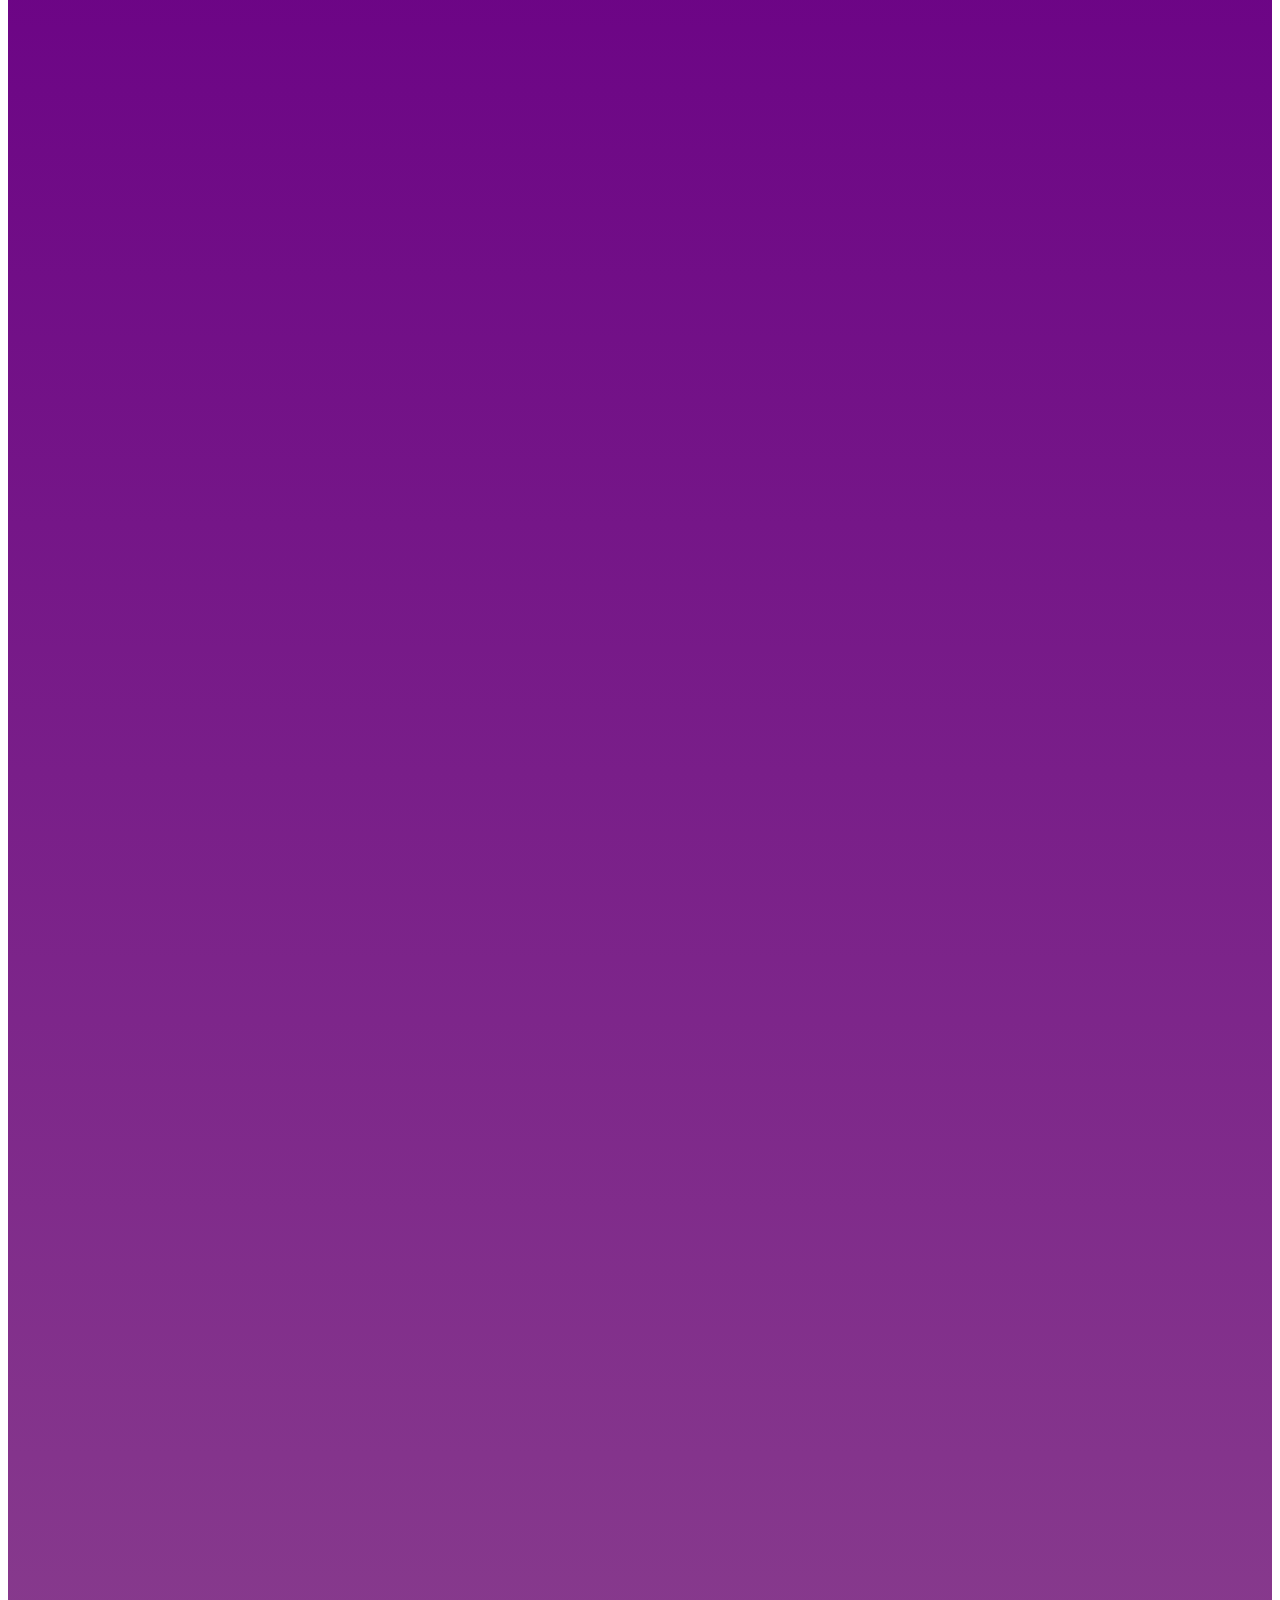
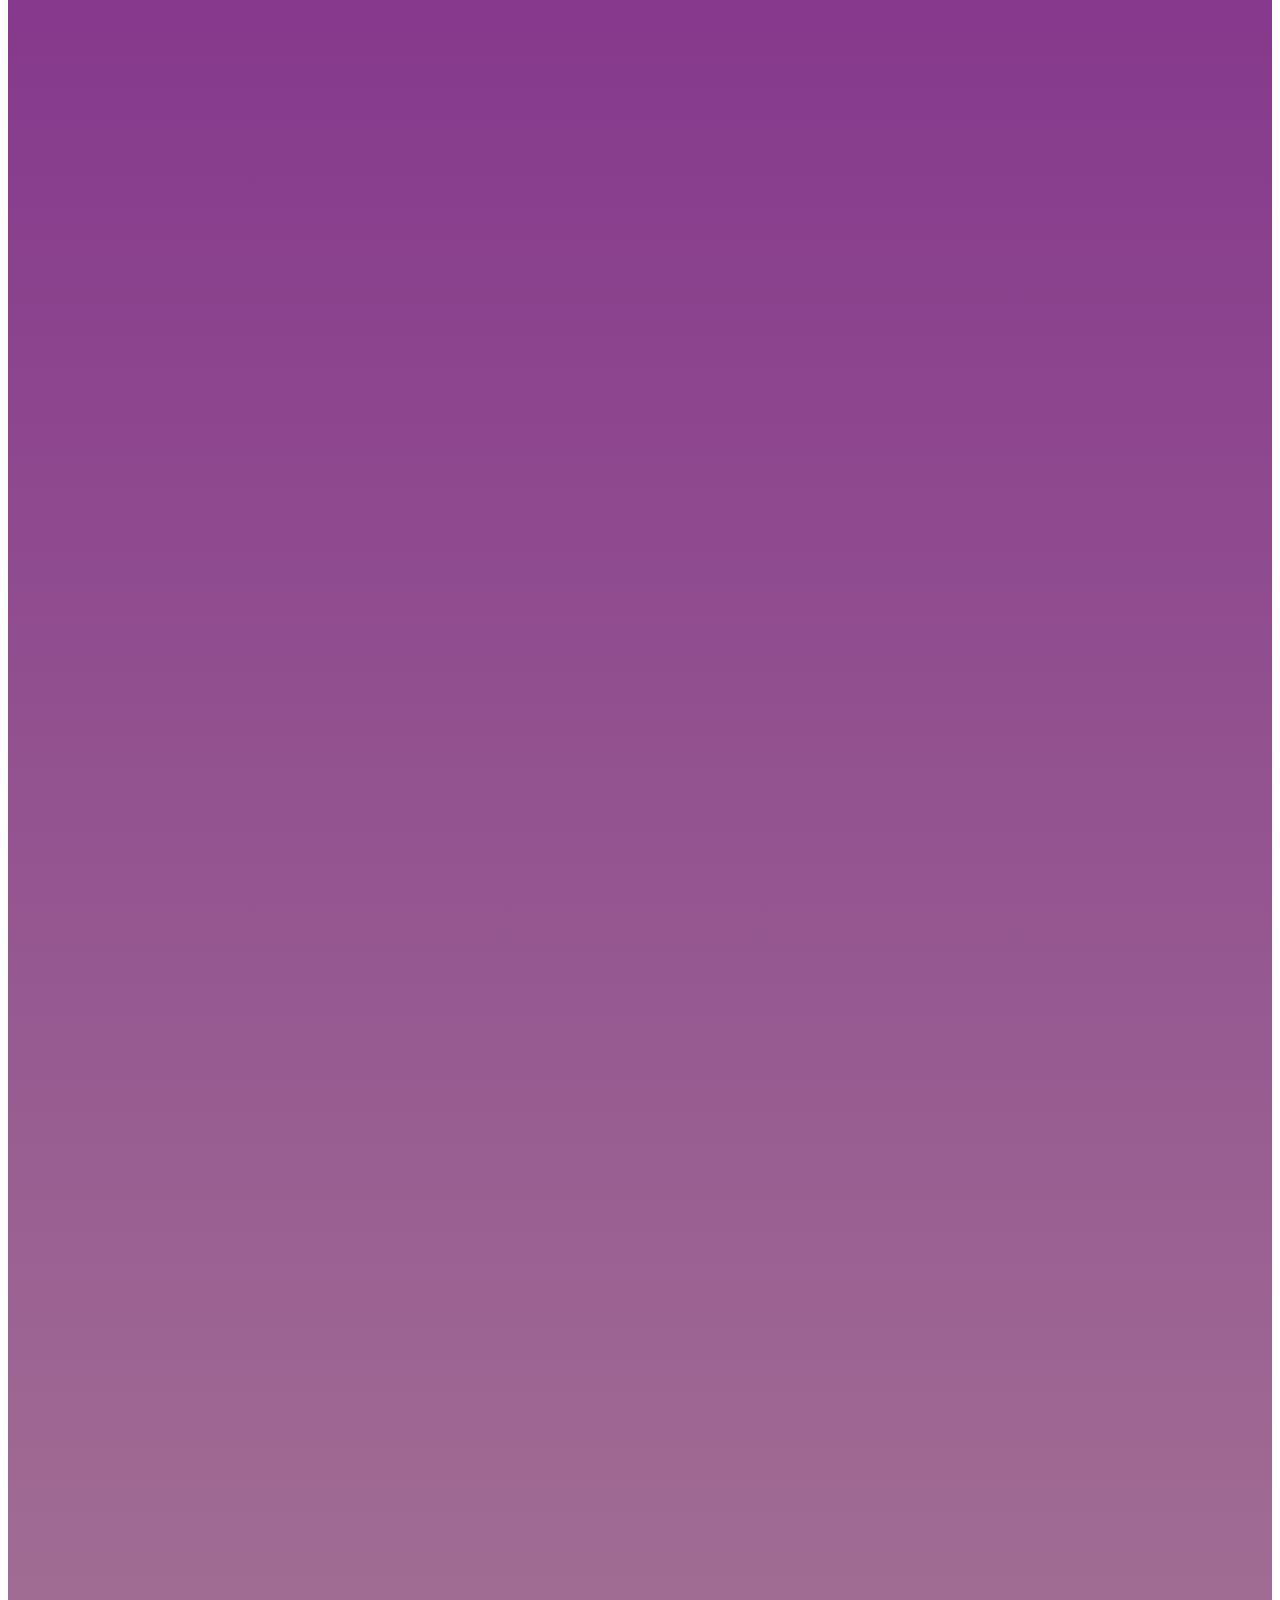
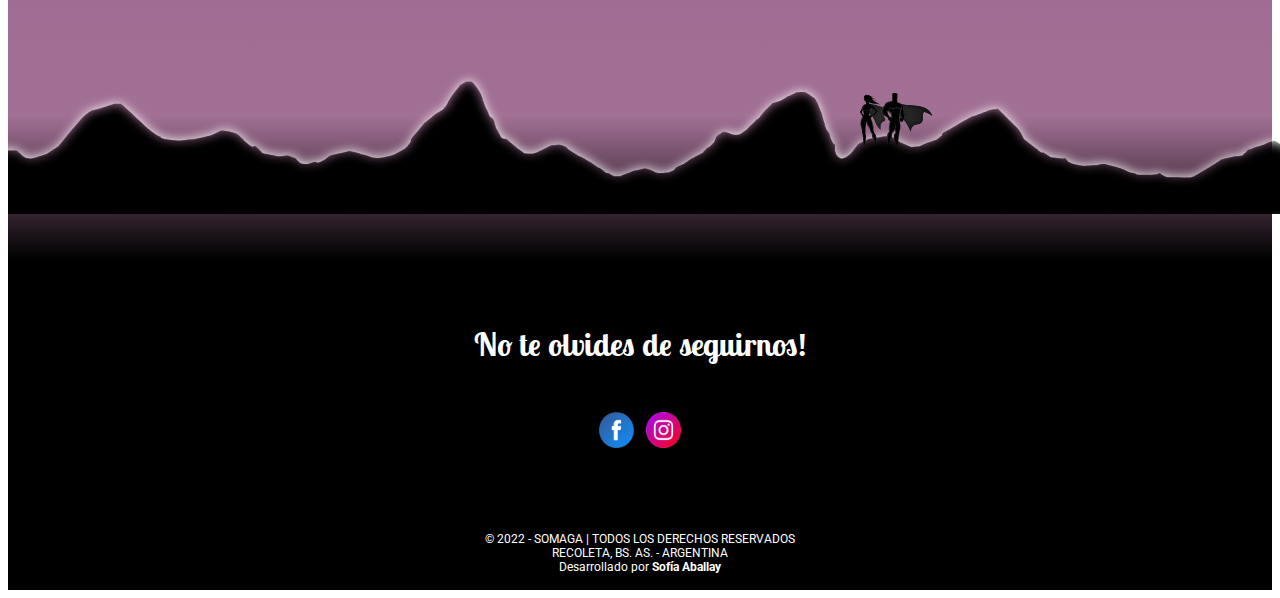
==== commit e971d38c: "Actualizacion Bootstrap" ====
--- a/pages/catalogo.html
+++ b/pages/catalogo.html
@@ -66,59 +66,83 @@
         </section>
 
         <section class="col-12 section3">
-            <div class="container-card">
+            <div class="d-flex flex-wrap justify-content-center align-items-center">
                 <div class="card" data-aos="zoom-out">
-                    <img src="../images/Catalogo/Thanos.jpeg" alt="Figura Thanos">
-                    <h3>THANOS</h3>
+                    <img src="../images/Catalogo/Thanos.jpeg" class="card-img-top" alt="Figura Thanos">
+                    <div class="card-body">
+                        <h3 class="card-title">THANOS</h3>
+                    </div>  
                 </div>
                 <div class="card" data-aos="zoom-out">
-                    <img src="../images/Catalogo/Wonderwoman.jpg" alt="Figura Wonder Woman">
-                    <h3>WONDER WOMAN</h3>
+                    <img src="../images/Catalogo/Wonderwoman.jpg" class="card-img-top" alt="Figura Wonder Woman">
+                    <div class="card-body">
+                        <h3 class="card-title">WONDER WOMAN</h3>
+                    </div>
                 </div>
                 <div class="card" data-aos="zoom-out">
-                    <img src="../images/Catalogo/Kratos.jpg" alt="Figura Kratos">
-                    <h3>KRATOS</h3>
+                    <img src="../images/Catalogo/Kratos.jpg" class="card-img-top" alt="Figura Kratos">
+                    <div class="card-body">
+                        <h3 class="card-title">KRATOS</h3>
+                    </div>
                 </div>
                 <div class="card" data-aos="zoom-out">
-                    <img src="../images/Catalogo/Kimetsu.jpg" alt="Diorama Kimetsu">
-                    <h3>DIORAMA KIMETSU</h3>
+                    <img src="../images/Catalogo/Kimetsu.jpg" class="card-img-top" alt="Diorama Kimetsu">
+                    <div class="card-body">
+                        <h3 class="card-title">DIORAMA KIMETSU</h3>
+                    </div>
                 </div>
                 <div class="card" data-aos="zoom-out">
-                    <img src="../images/Catalogo/DarthMalak.jpg" alt="Figura Darth Malak">
-                    <h3>DARTH MALAK</h3>
+                    <img src="../images/Catalogo/DarthMalak.jpg" class="card-img-top" alt="Figura Darth Malak">
+                    <div class="card-body">
+                        <h3 class="card-title">DARTH MALAK</h3>
+                    </div>
                 </div>
                 <div class="card" data-aos="zoom-out">
-                    <img src="../images/Catalogo/Bardock.jpg" alt="Figura Bardock">
-                    <h3>BARDOCK</h3>
+                    <img src="../images/Catalogo/Bardock.jpg" class="card-img-top" alt="Figura Bardock">
+                    <div class="card-body">
+                        <h3 class="card-title">BARDOCK</h3>
+                    </div>
                 </div>
                 <div class="card" data-aos="zoom-out">
-                    <img src="../images/Catalogo/Cloud.jpg" alt="Figura Cloud">
-                    <h3>CLOUD</h3>
+                    <img src="../images/Catalogo/Cloud.jpg" class="card-img-top" alt="Figura Cloud">
+                    <div class="card-body">
+                        <h3 class="card-title">CLOUD</h3>
+                    </div>
                 </div>
                 <div class="card" data-aos="zoom-out">
-                    <img src="../images/Catalogo/Ellie.jpg" alt="Diorama Ellie">
-                    <h3>ELLIE</h3>
+                    <img src="../images/Catalogo/Ellie.jpg" class="card-img-top" alt="Diorama Ellie">
+                    <div class="card-body">
+                        <h3 class="card-title">ELLIE</h3>
+                    </div>
                 </div>
                 <div class="card" data-aos="zoom-out">
-                    <img src="../images/Catalogo/Hellboy.jpg" alt="Figura Hellboy">
-                    <h3>HELLBOY</h3>
+                    <img src="../images/Catalogo/Hellboy.jpg" class="card-img-top" alt="Figura Hellboy">
+                    <div class="card-body">
+                        <h3 class="card-title">HELLBOY</h3>
+                    </div>
                 </div>
                 <div class="card" data-aos="zoom-out">
-                    <img src="../images/Catalogo/MoonKnight.jpg" alt="Figura Moon Knight">
-                    <h3>MOON KNIGHT</h3>
+                    <img src="../images/Catalogo/MoonKnight.jpg" class="card-img-top" alt="Figura Moon Knight">
+                    <div class="card-body">
+                        <h3 class="card-title">MOON KNIGHT</h3>
+                    </div>
                 </div>
                 <div class="card" data-aos="zoom-out">
-                    <img src="../images/Catalogo/DarthMaul.jpg" alt="Figura Darth Maul">
-                    <h3>DARTH MAUL</h3>
+                    <img src="../images/Catalogo/DarthMaul.jpg" class="card-img-top" alt="Figura Darth Maul">
+                    <div class="card-body">
+                        <h3 class="card-title">DARTH MAUL</h3>
+                    </div>
                 </div>
                 <div class="card" data-aos="zoom-out">
-                    <img src="../images/Catalogo/Vecna.jpg" alt="Figura Vecna">
-                    <h3>VECNA</h3>
+                    <img src="../images/Catalogo/Vecna.jpg" class="card-img-top" alt="Figura Vecna">
+                    <div class="card-body">
+                        <h3 class="card-title">VECNA</h3>
+                    </div>
                 </div>
             </div>
         </section>
 
-        <section class="col-12 section-final">
+        <section class="col-12 section-final d-flex flex-wrap justify-content-center align-items-end overflow-hidden">
             <img class="row" src="../images/footer.png" alt="foto fin de página">
         </section>
     </main>
--- a/styles/styles.css
+++ b/styles/styles.css
@@ -19,7 +19,6 @@
 }
 p{
     font-size: 1.3rem;
-    line-height: 1.5;
 }
 p b{
     color: #97fdf8;
@@ -43,7 +42,7 @@
     margin: 1rem;
     border-radius: 2rem;
     border: none;
-    background-color: #ebe1eb;
+    background-color: #ffffff;
     font-size: 1rem;
     letter-spacing: 0.1em;
     transition: all 0.5s ease;
@@ -55,27 +54,15 @@
     color: #ffffff;
 }
 /*cards*/
-.container-card{
-    display: flex;
-    flex-wrap: wrap;
-    justify-content: center;
-}
 .card{
     width: 18rem;
-    height: 28rem;
-    border-radius: 0.5rem;
     border: none;
-    overflow: hidden;
     margin: 1rem;
     background: linear-gradient(90deg,rgba(29,0,117,1) 0%, rgba(89,0,182,1) 50%, rgba(147,56,219,1) 100%);
     transition: all 0.25s ease-in;
 }
 .card:hover{
-    transform: translateY(-1rem);
-    box-shadow: 0 1rem 2rem #000000;
-}
-.card img{
-    width: 100%;
+    box-shadow: 0 0 2rem #000000;
 }
 
 /*header and navbar style*/
@@ -103,16 +90,12 @@
 /*main background style*/
 .main{
     background: linear-gradient(180deg, rgba(0,0,0,1) 0%, rgba(32,0,121,1) 25%, rgb(56, 0, 129) 50%, rgb(106, 0, 133) 75%, rgba(162,112,148,1) 99%, rgba(0,0,0)100%);
-    overflow-x: hidden;
 }
 
 /*footer style*/
 .footer{
     background-color: #000000;
     padding: 1rem;
-    display: flex;
-    flex-direction: column;
-    justify-content: space-between;
 }
 .footer h3{
     font-family: 'Lobster Two', cursive;
@@ -141,10 +124,6 @@
       
 /*SECTIONS*/
 .section1{
-    display: flex;
-    flex-wrap: wrap;
-    justify-content: center;
-    align-items: center;
     background-image: radial-gradient(circle at 37% 70%, rgb(44, 7, 175) 0%, rgba(0,0,0,1) 100%);
     position: relative;
     padding: 2rem 1rem 5rem; 
@@ -165,62 +144,29 @@
 .section2 p{
     margin: 0;
 }
-.section3, .section4{
-    display: flex;
-    flex-wrap: wrap;
-    flex-flow: column;
-    justify-content: center;
-    align-items: center;
-    padding: 2rem;
-}
 .section4{
-    padding: 2rem;
     background-color: #00000070;
 }
 .section-final{
-    display: flex;
-    justify-content: center;
-    align-items: flex-end;
     height: 12rem;
     padding: 0;
 }
 
 /*INICIO*/
 .section1 img{
-    max-height: 19rem;
+    max-height: 17rem;
 }
 .section1-texto{
     max-width: 35rem;
 }
-.section2-inicio{
-    background: linear-gradient(rgba(0,0,0) 75%, rgba(0,0,0,0) 100%);
-    padding: 3rem 0 6rem;
-    display: flex;
-    flex-wrap: wrap;
-    justify-content: space-evenly;
-    align-items: center;
-}
-.section2-inicio div{
+.section2-logos{
     max-width: 11rem;
 }
-.section2-inicio img{
+.section2-logos img{
     height: 6rem;
 }
 
 /*MATERIALES*/
-.section3-materiales, .section4-materiales{
-    display: flex;
-    flex-wrap: wrap;
-    justify-content: center;
-    align-items: center;
-    padding: 1rem;
-}
-.section4-materiales{
-    background-color:#00000070;
-}
-.section5-materiales{
-    padding: 1rem;
-}
 .imagen-materiales{
     border-radius: 2rem;
     box-shadow: 0 0 2rem rgb(226, 66, 218);
@@ -235,7 +181,7 @@
 
 /*FORMULARIO*/
 .container-form{
-    background-color: #000000b4;
+    background-color: #00000070;
     padding: 1.5rem;
     border-radius: 1.5rem;
 }
@@ -248,7 +194,7 @@
     border: none;
     background: linear-gradient(90deg, rgba(58,9,121,1) 0%, rgba(102, 38, 127) 0%, rgba(204, 0, 255) 95%);
     color: #ffffff;
-    box-shadow: 0 15px 30px rgba(0, 0, 0, 0.5);
+    box-shadow: 0 0 30px rgba(0, 0, 0, 0.5);
     font-size: 1rem;
     overflow: hidden;
     cursor: pointer;
@@ -289,24 +235,8 @@
 
 /*Screen Desktop*/
 @media screen and (min-width: 992px){
-    /*header and navbar style*/
-    .navbar ul li{
-        padding: 1rem;
-    }
-
     /*INICIO*/
     .section1 img{
         max-height: 23rem;
     }
-    .section2-inicio div{
-        max-width: 14rem;
-    }
-    .section2-inicio img{
-        height: 7rem;
-    }
-
-    /*FORMULARIO*/
-    .form{
-        width: 25rem;
-    }
 }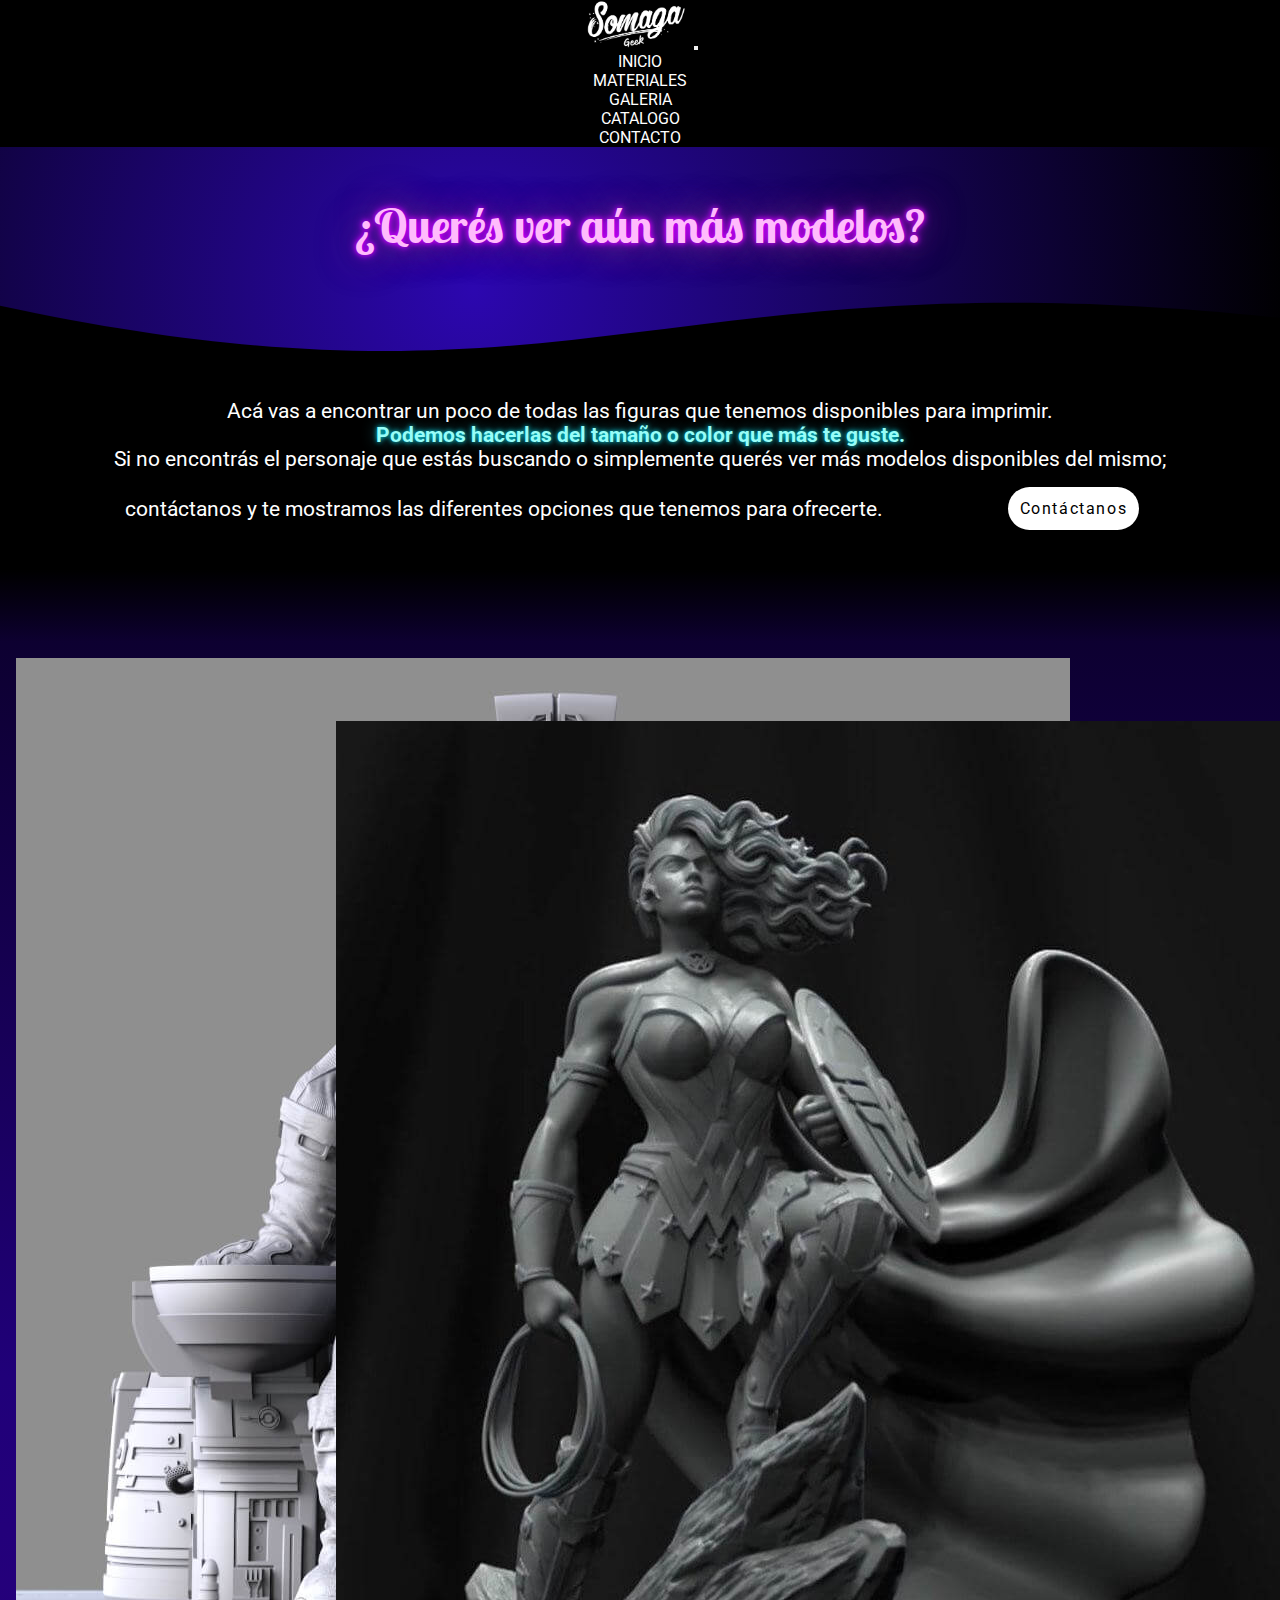
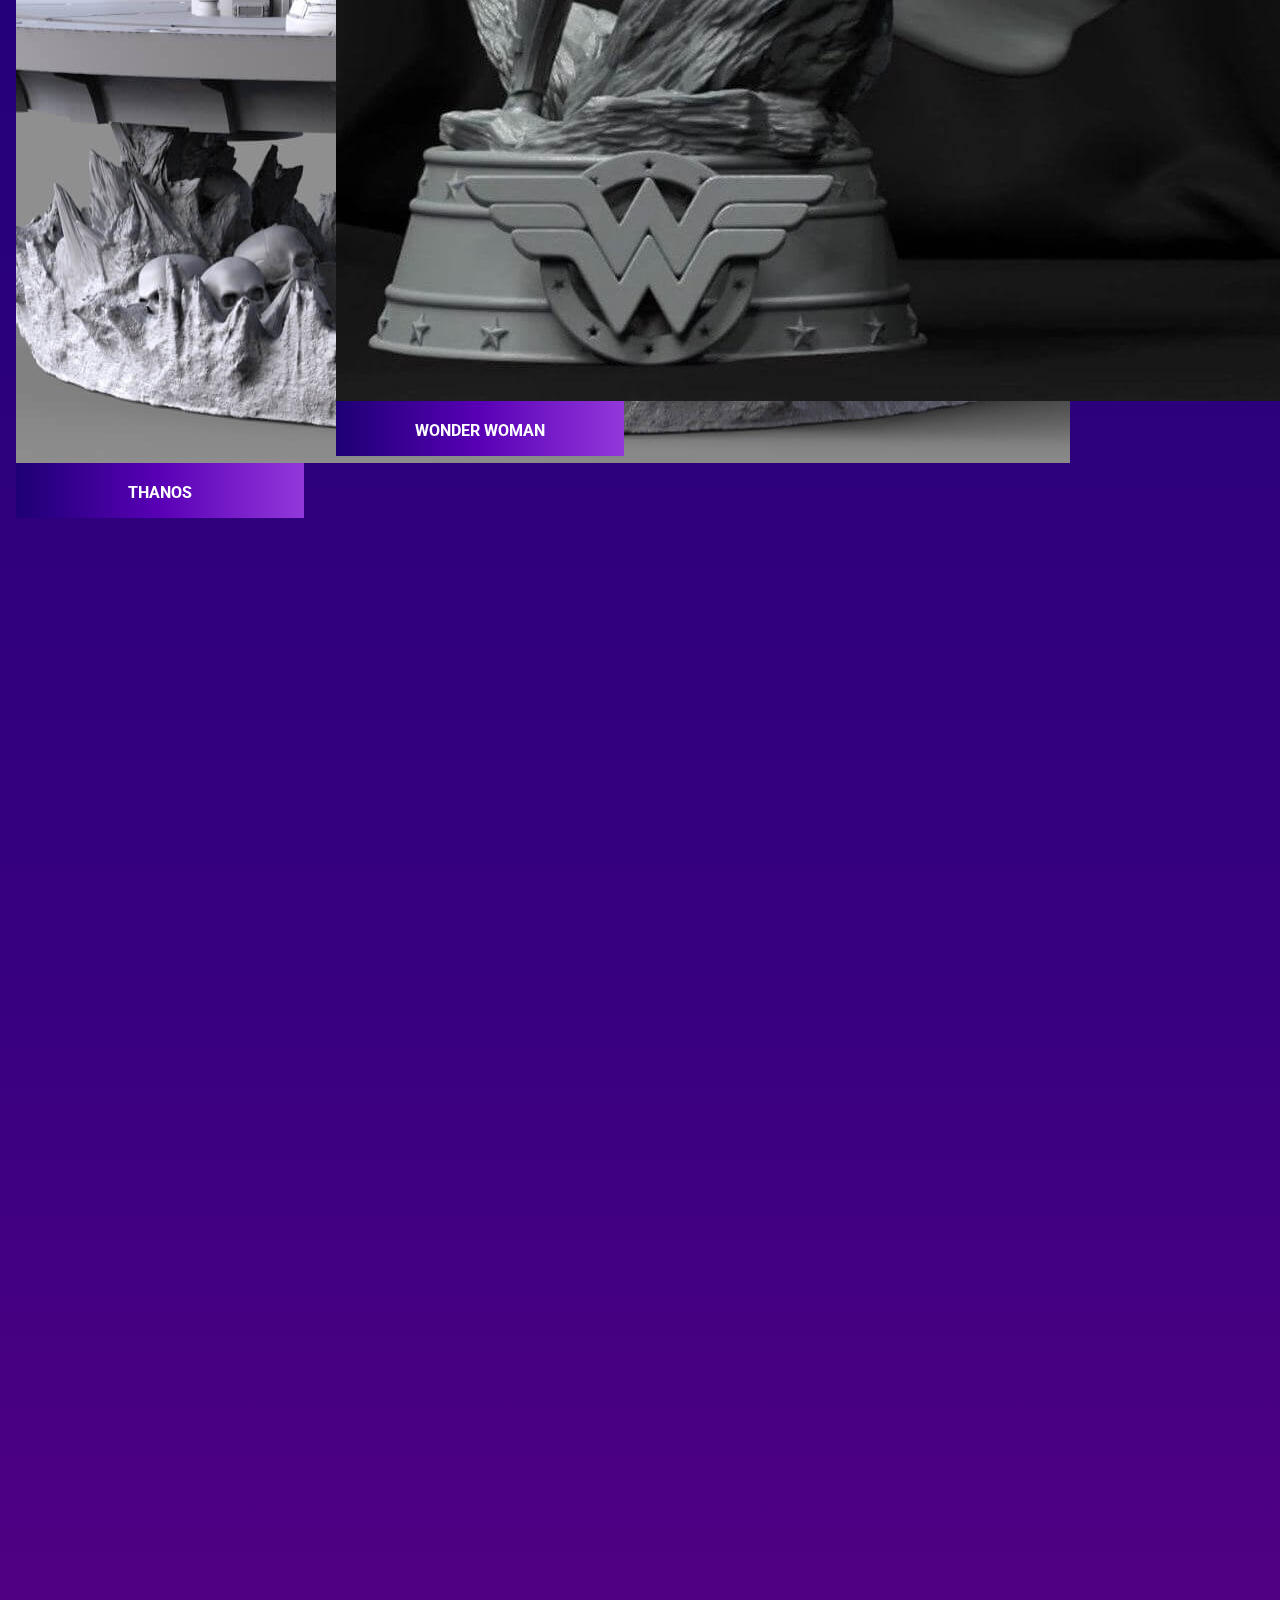
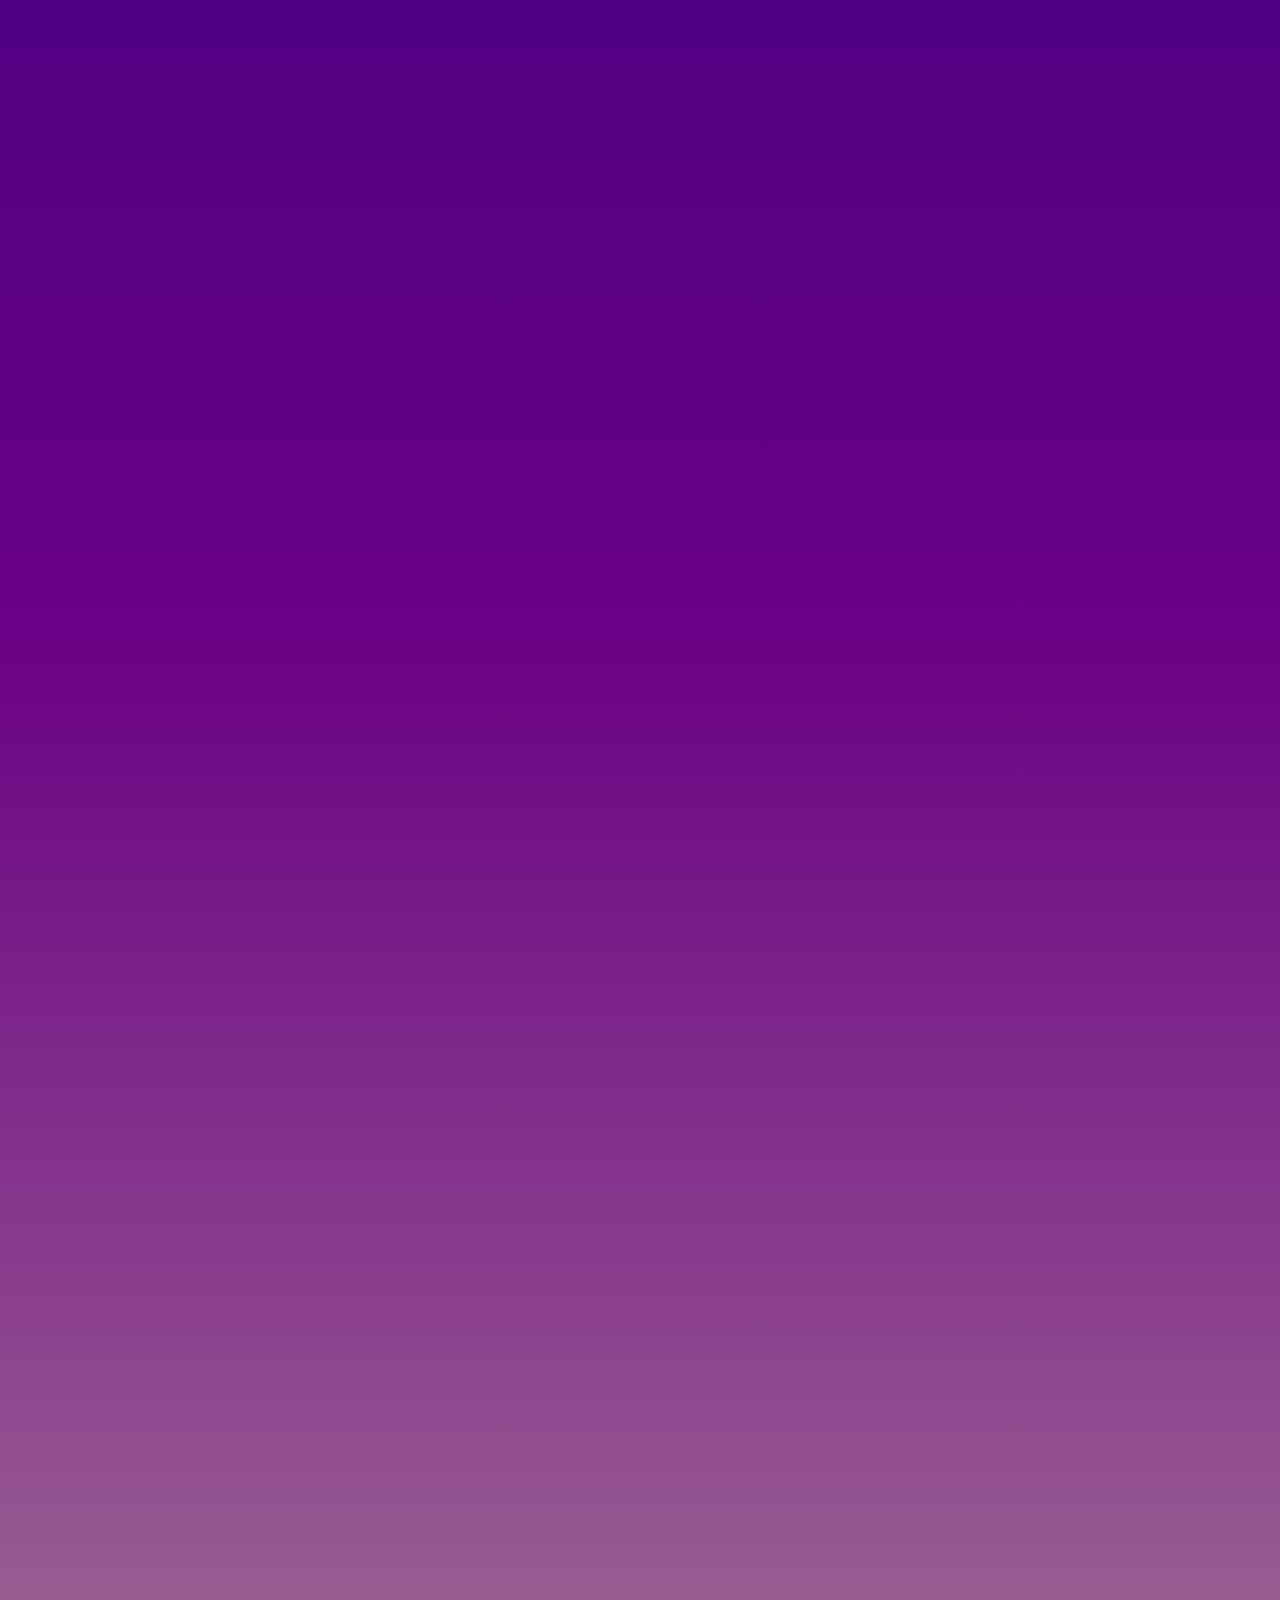
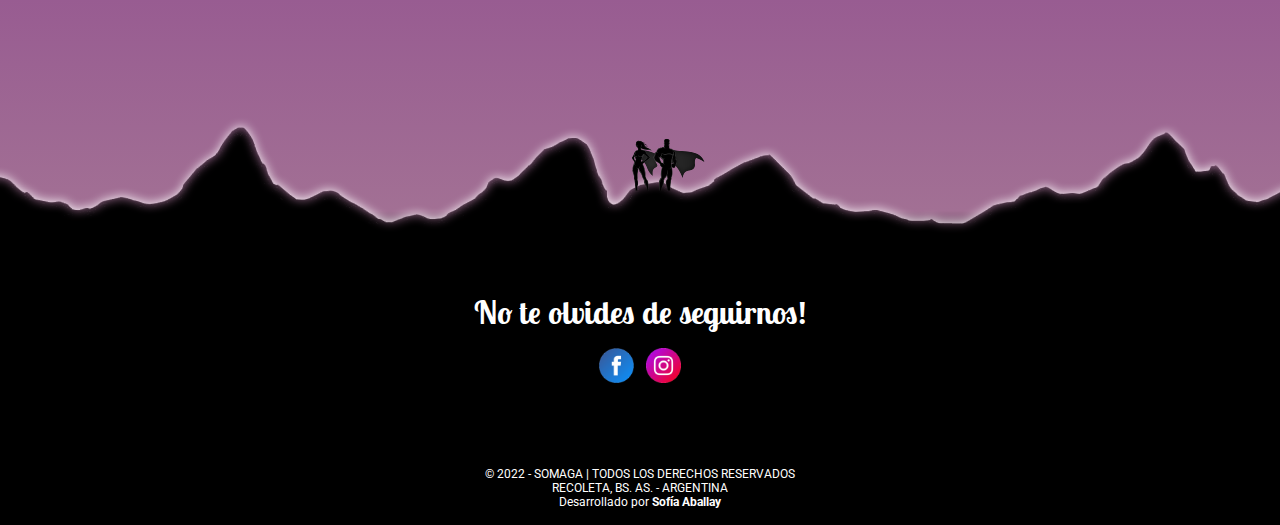
==== commit ea4da508: "Sass" ====
--- a/pages/catalogo.html
+++ b/pages/catalogo.html
@@ -66,7 +66,7 @@
         </section>
 
         <section class="col-12 section3">
-            <div class="d-flex flex-wrap justify-content-center align-items-center">
+            <div class="flex-container">
                 <div class="card" data-aos="zoom-out">
                     <img src="../images/Catalogo/Thanos.jpeg" class="card-img-top" alt="Figura Thanos">
                     <div class="card-body">
@@ -142,7 +142,7 @@
             </div>
         </section>
 
-        <section class="col-12 section-final d-flex flex-wrap justify-content-center align-items-end overflow-hidden">
+        <section class="col-12 section-final">
             <img class="row" src="../images/footer.png" alt="foto fin de página">
         </section>
     </main>
@@ -163,7 +163,7 @@
 	    <div class="col-12 copyright">
             <p>© 2022 - SOMAGA | TODOS LOS DERECHOS RESERVADOS</p>
             <p>RECOLETA, BS. AS. - ARGENTINA</p>
-            <p>Desarrollado por <a href="https://www.linkedin.com/in/smaballay" target="_blank">Sofía Aballay</a>
+            <p>Desarrollado por <a href="https://www.linkedin.com/in/smaballay" target="_blank">Sofía Aballay</a></p>
 	    </div>
     </footer>
     <script src="https://cdn.jsdelivr.net/npm/bootstrap@5.2.0/dist/js/bootstrap.bundle.min.js" integrity="sha384-A3rJD856KowSb7dwlZdYEkO39Gagi7vIsF0jrRAoQmDKKtQBHUuLZ9AsSv4jD4Xa" crossorigin="anonymous"></script>
--- a/styles/styles.css
+++ b/styles/styles.css
@@ -1,242 +1,277 @@
-/* general style*/
-body{
-    font-family: 'Roboto', sans-serif;
-    color: #ffffff;
-    text-align: center;
-}
-/*text*/
-h1{
-    font-size: 3rem;
-    padding: 1rem;
-}
-h2{
-    font-size: 2rem;
-    padding: 1rem;
-}
-h3{
-    font-size: 1rem;
-    padding: 1rem;
-}
-p{
-    font-size: 1.3rem;
-}
-p b{
-    color: #97fdf8;
-    text-shadow:
-        0 0 5px rgb(0, 238, 255),
-	    0 0 15px rgb(38, 114, 127);
-}
-.letra-neon{
-    font-family: 'Lobster Two', cursive;
-    color: #ffbbfc;
-    font-weight: bold;
-    text-shadow:
-        0 0 5px rgb(204, 0, 255),
-	    0 0 10px rgb(204, 0, 255),
-	    0 0 35px rgb(102, 38, 127),
-	    0 0 40px rgb(102, 38, 127);
-}
-/*buttons*/
-.button{
-    padding: 0.75rem;
-    margin: 1rem;
-    border-radius: 2rem;
-    border: none;
-    background-color: #ffffff;
-    font-size: 1rem;
-    letter-spacing: 0.1em;
-    transition: all 0.5s ease;
-}
-.button:hover{
-    background: linear-gradient(90deg, rgba(58,9,121,1) 0%, rgba(102, 38, 127) 0%, rgba(204, 0, 255) 95%);
-    letter-spacing: 0.3rem;
-    box-shadow: 0 0 2rem #000000;
-    color: #ffffff;
-}
-/*cards*/
-.card{
-    width: 18rem;
-    border: none;
-    margin: 1rem;
-    background: linear-gradient(90deg,rgba(29,0,117,1) 0%, rgba(89,0,182,1) 50%, rgba(147,56,219,1) 100%);
-    transition: all 0.25s ease-in;
-}
-.card:hover{
-    box-shadow: 0 0 2rem #000000;
-}
-
-/*header and navbar style*/
-.header-logo{
-    max-height: 3rem ;
-}
-.navbar{
-    background-color: #000000;
-}
-.navbar ul li a{
-    text-decoration: none;
-    color: #ffffff;
-    transition: all 0.5s ease;
-}
-.navbar ul li a:hover{
-    font-weight: bold;
-    color: #eab5ff;
-    text-shadow:
-        0 0 5px rgb(204, 0, 255),
-        0 0 10px rgb(204, 0, 255),
-        0 0 35px rgb(102, 38, 127),
-        0 0 40px rgb(102, 38, 127);
-}
-
-/*main background style*/
-.main{
-    background: linear-gradient(180deg, rgba(0,0,0,1) 0%, rgba(32,0,121,1) 25%, rgb(56, 0, 129) 50%, rgb(106, 0, 133) 75%, rgba(162,112,148,1) 99%, rgba(0,0,0)100%);
-}
-
-/*footer style*/
-.footer{
-    background-color: #000000;
-    padding: 1rem;
-}
-.footer h3{
-    font-family: 'Lobster Two', cursive;
-    font-size: 2rem;
-    font-weight: bold;
-}
-.redes-sociales a{
-    margin: 0.25rem;
-    text-decoration: none;
-}
-.redes-sociales a img{
-    height: 2.2rem;
-}
-.copyright{
-    padding-top: 5rem;
-}
-.copyright a{
-    font-weight: bold;
-    text-decoration: none;
-    color: #ffffff;
-}
-.copyright p{
-	font-size: 0.75rem;
-    margin: 0;
-}
-      
-/*SECTIONS*/
-.section1{
-    background-image: radial-gradient(circle at 37% 70%, rgb(44, 7, 175) 0%, rgba(0,0,0,1) 100%);
-    position: relative;
-    padding: 2rem 1rem 5rem; 
-}
-.section1 .wave{
-    position: absolute;
-    bottom: 0;
-    left: 0;
+/*TEXT VARIABLES*/
+/*BACKGROUND VARIABLES*/
+/*GRADIENT BACKGROUND VARIABLES*/
+/*SHADOW STYLE*/
+/*NEON TITLE STYLE*/
+/*NEON BOLD PARAGRAPH STYLE*/
+/*FLEX-BOX*/
+* {
+  margin: 0;
+  padding: 0;
+  box-sizing: border-box;
+  font-family: "Roboto", sans-serif;
+  color: rgb(255, 255, 255);
+  text-align: center;
+}
+
+h1 {
+  font-size: 3rem;
+  padding: 1rem;
+}
+
+h2 {
+  font-size: 2rem;
+  padding: 1rem;
+}
+
+h3 {
+  font-size: 1rem;
+  padding: 1rem;
+}
+
+p {
+  font-size: 1.3rem;
+}
+p b {
+  color: rgb(151, 253, 248);
+  text-shadow: 0 0 5px rgb(0, 238, 255), 0 0 15px rgb(38, 114, 127);
+}
+
+.letra-neon {
+  font-family: "Lobster Two", cursive;
+  font-weight: bold;
+  color: rgb(255, 187, 252);
+  text-shadow: 0 0 5px rgb(204, 0, 255), 0 0 10px rgb(204, 0, 255), 0 0 35px rgb(102, 38, 127), 0 0 40px rgb(102, 38, 127);
+}
+
+/*GENERAL BUTTON STYLE*/
+.button, .button-form {
+  background-color: rgb(255, 255, 255);
+  color: rgb(0, 0, 0);
+  border-radius: 2rem;
+  border: none;
+  padding: 0.75rem;
+  margin: 1rem;
+  font-size: 1rem;
+  letter-spacing: 0.1em;
+  transition: all 0.5s ease;
+}
+.button:hover, .button-form:hover {
+  box-shadow: 0 0 2rem rgb(0, 0, 0);
+  background: linear-gradient(90deg, rgb(58, 9, 121) 0%, rgb(102, 38, 127) 0%, rgb(204, 0, 255) 95%);
+  color: rgb(255, 255, 255);
+  letter-spacing: 0.3rem;
+}
+
+/*FORM BUTTON STYLE*/
+.button-form {
+  box-shadow: 0 0 2rem rgb(0, 0, 0);
+  background: linear-gradient(90deg, rgb(58, 9, 121) 0%, rgb(102, 38, 127) 0%, rgb(204, 0, 255) 95%);
+  color: rgb(255, 255, 255);
+  width: 7rem;
+  height: 3rem;
+  overflow: hidden;
+  position: relative;
+  transition: all 0.5s ease;
+}
+.button-form:hover {
+  letter-spacing: 0.1rem;
+}
+.button-form span {
+  transition: top 0.5s;
+}
+
+.button-form-text1 {
+  position: absolute;
+  width: 100%;
+  top: 50%;
+  left: 0;
+  transform: translateY(-50%);
+}
+
+.button-form-text2 {
+  position: absolute;
+  width: 100%;
+  top: 150%;
+  left: 0;
+  transform: translateY(-50%);
+}
+
+.button-form:hover .button-form-text1 {
+  top: -100%;
+}
+
+.button-form:hover .button-form-text2 {
+  top: 50%;
+}
+
+.flex-container {
+  display: flex;
+  flex-wrap: wrap;
+  justify-content: center;
+  align-items: center;
+}
+
+.card {
+  background: linear-gradient(90deg, rgb(29, 0, 117) 0%, rgb(89, 0, 182) 50%, rgb(147, 56, 219) 100%);
+  width: 18rem;
+  border: none;
+  margin: 1rem;
+  transition: all 0.25s ease-in;
+}
+.card:hover {
+  box-shadow: 0 0 2rem rgb(0, 0, 0);
+}
+
+.header-logo {
+  max-height: 3rem;
+}
+
+.navbar {
+  background-color: rgb(0, 0, 0);
+}
+.navbar ul li {
+  list-style-type: none;
+}
+.navbar ul li a {
+  color: rgb(255, 255, 255);
+  text-decoration: none;
+  transition: all 0.5s ease;
+}
+.navbar ul li a:hover {
+  font-family: "Lobster Two", cursive;
+  font-weight: bold;
+  color: rgb(255, 187, 252);
+  text-shadow: 0 0 5px rgb(204, 0, 255), 0 0 10px rgb(204, 0, 255), 0 0 35px rgb(102, 38, 127), 0 0 40px rgb(102, 38, 127);
+}
+
+.main {
+  background: linear-gradient(180deg, rgb(0, 0, 0) 0%, rgb(32, 0, 121) 25%, rgb(56, 0, 129) 50%, rgb(106, 0, 133) 75%, rgb(162, 112, 148) 99%, rgb(0, 0, 0) 100%);
+}
+
+.footer {
+  background-color: rgb(0, 0, 0);
+  padding: 1rem;
+}
+.footer h3 {
+  font-family: "Lobster Two", cursive;
+  font-weight: bold;
+  font-size: 2rem;
+}
+
+.redes-sociales a {
+  margin: 0.25rem;
+  text-decoration: none;
+}
+.redes-sociales a img {
+  height: 2.2rem;
+}
+
+.copyright {
+  padding-top: 5rem;
+}
+.copyright a {
+  color: rgb(255, 255, 255);
+  font-weight: bold;
+  text-decoration: none;
+}
+.copyright p {
+  font-size: 0.75rem;
+  margin: 0;
+}
+
+.section1 {
+  display: flex;
+  flex-wrap: wrap;
+  justify-content: center;
+  align-items: center;
+  background-image: radial-gradient(circle at 37% 70%, rgb(44, 7, 175) 0%, rgb(0, 0, 0) 100%);
+  position: relative;
+  padding: 2rem 1rem 5rem;
+}
+.section1 img {
+  width: 25rem;
+}
+
+.wave {
+  position: absolute;
+  bottom: 0;
+  left: 0;
+  width: 100%;
+}
+
+.section2 {
+  display: flex;
+  flex-wrap: wrap;
+  justify-content: space-evenly;
+  align-items: center;
+  background: linear-gradient(rgb(0, 0, 0) 75%, rgba(0, 0, 0, 0) 100%);
+  padding: 3rem 1rem 6rem;
+}
+.section2 a {
+  text-decoration: none;
+}
+.section2 p {
+  margin: 0;
+}
+
+.section3 {
+  display: flex;
+  flex-wrap: wrap;
+  justify-content: center;
+  align-items: center;
+}
+
+.section4 {
+  display: flex;
+  flex-wrap: wrap;
+  justify-content: center;
+  align-items: center;
+  background-color: rgba(0, 0, 0, 0.7);
+}
+
+.section-final {
+  display: flex;
+  flex-wrap: wrap;
+  justify-content: center;
+  align-items: flex-end;
+  overflow-x: hidden;
+  height: 12rem;
+  padding: 0;
+}
+
+/*Final Section Image Responsive*/
+@media screen and (min-width: 1740px) {
+  .section-final img {
     width: 100%;
-}
-.section2{
-    background: linear-gradient(rgba(0,0,0) 75%, rgba(0,0,0,0) 100%);
-    padding: 3rem 1rem 6rem;
-}
-.section2 a{
-    text-decoration: none;
-}
-.section2 p{
-    margin: 0;
-}
-.section4{
-    background-color: #00000070;
-}
-.section-final{
-    height: 12rem;
-    padding: 0;
-}
-
-/*INICIO*/
-.section1 img{
-    max-height: 17rem;
-}
-.section1-texto{
-    max-width: 35rem;
-}
-.section2-logos{
-    max-width: 11rem;
-}
-.section2-logos img{
-    height: 6rem;
-}
-
-/*MATERIALES*/
-.imagen-materiales{
-    border-radius: 2rem;
-    box-shadow: 0 0 2rem rgb(226, 66, 218);
-    overflow: hidden;
-    max-width: 22rem;
-    margin: 1rem;
-}
-.texto-materiales{
-    padding: 1rem;
-    max-width: 30rem;
-}
-
-/*FORMULARIO*/
-.container-form{
-    background-color: #00000070;
-    padding: 1.5rem;
-    border-radius: 1.5rem;
-}
-.button-form{
-    width: 7rem;
-    height: 3rem;
-    padding: 0.75rem;
-    margin: 1rem;
-    border-radius: 2rem;
-    border: none;
-    background: linear-gradient(90deg, rgba(58,9,121,1) 0%, rgba(102, 38, 127) 0%, rgba(204, 0, 255) 95%);
-    color: #ffffff;
-    box-shadow: 0 0 30px rgba(0, 0, 0, 0.5);
-    font-size: 1rem;
-    overflow: hidden;
-    cursor: pointer;
-    position: relative;
-    letter-spacing: 0.1rem;
-    transition: all 0.5s ease;
-}
-.button-form span{
-    transition: top 0.5s;
-}
-.button-form-text1{
-    position: absolute;
-    width: 100%;
-    top: 50%;
-    left: 0;
-    transform: translateY(-50%);
-}
-.button-form-text2{
-    position: absolute;
-    width: 100%;
-    top: 150%;
-    left: 0;
-    transform: translateY(-50%);
-}
-.button-form:hover .button-form-text1 {
-    top: -100%;
-}  
-.button-form:hover .button-form-text2 {
-    top: 50%;
-}
-
-/*Final Section Image Responsive*/
-@media screen and (min-width: 1740px){
-    .section-final img{
-        width: 100%;
-    }
-}
-
-/*Screen Desktop*/
-@media screen and (min-width: 992px){
-    /*INICIO*/
-    .section1 img{
-        max-height: 23rem;
-    }
-}+  }
+}
+.section1-texto {
+  max-width: 35rem;
+}
+
+.section2-logos {
+  max-width: 13rem;
+}
+.section2-logos img {
+  height: 8rem;
+}
+
+.imagen-materiales {
+  max-width: 22rem;
+  border-radius: 2rem;
+  overflow: hidden;
+  margin: 1rem;
+  box-shadow: 0 0 2rem rgb(226, 66, 218);
+}
+
+.texto-materiales {
+  padding: 1rem;
+  max-width: 30rem;
+}
+
+.container-form {
+  background-color: rgba(0, 0, 0, 0.7);
+  padding: 1.5rem;
+  border-radius: 1.5rem;
+}/*# sourceMappingURL=styles.css.map */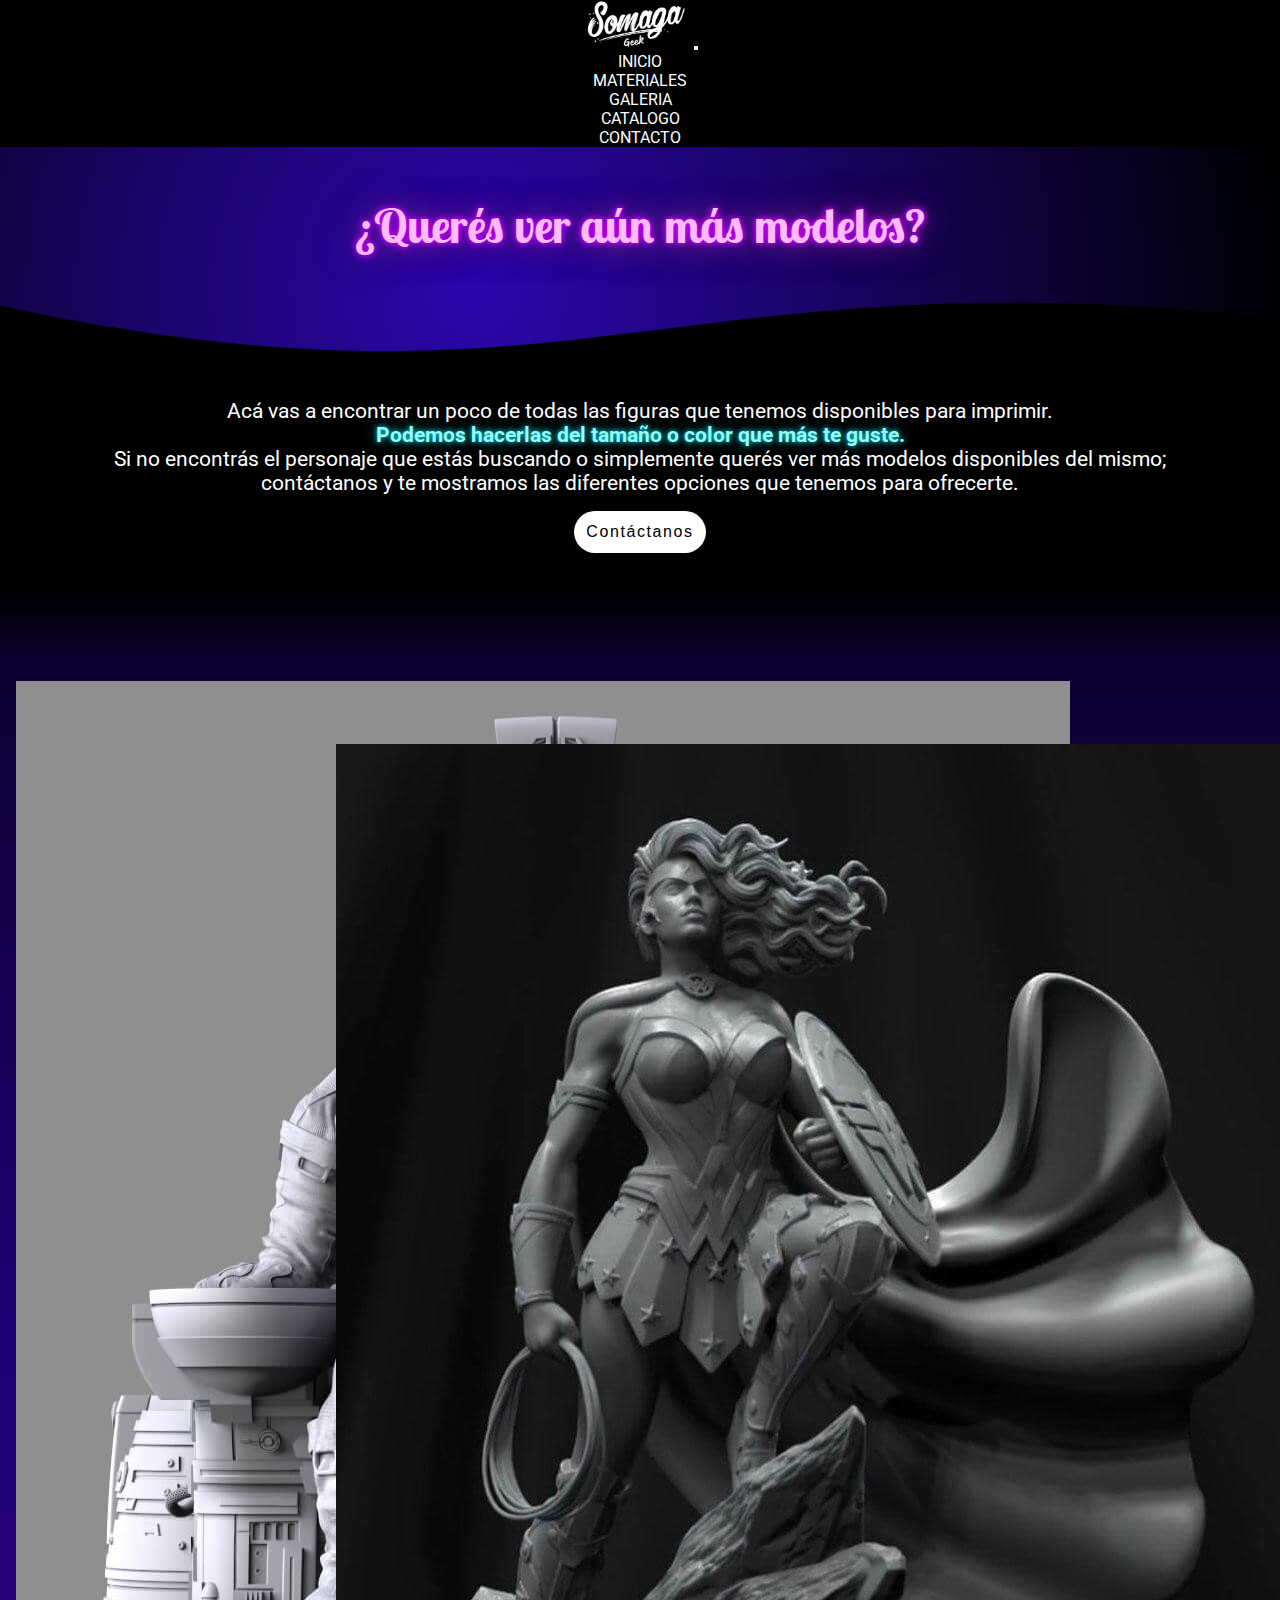
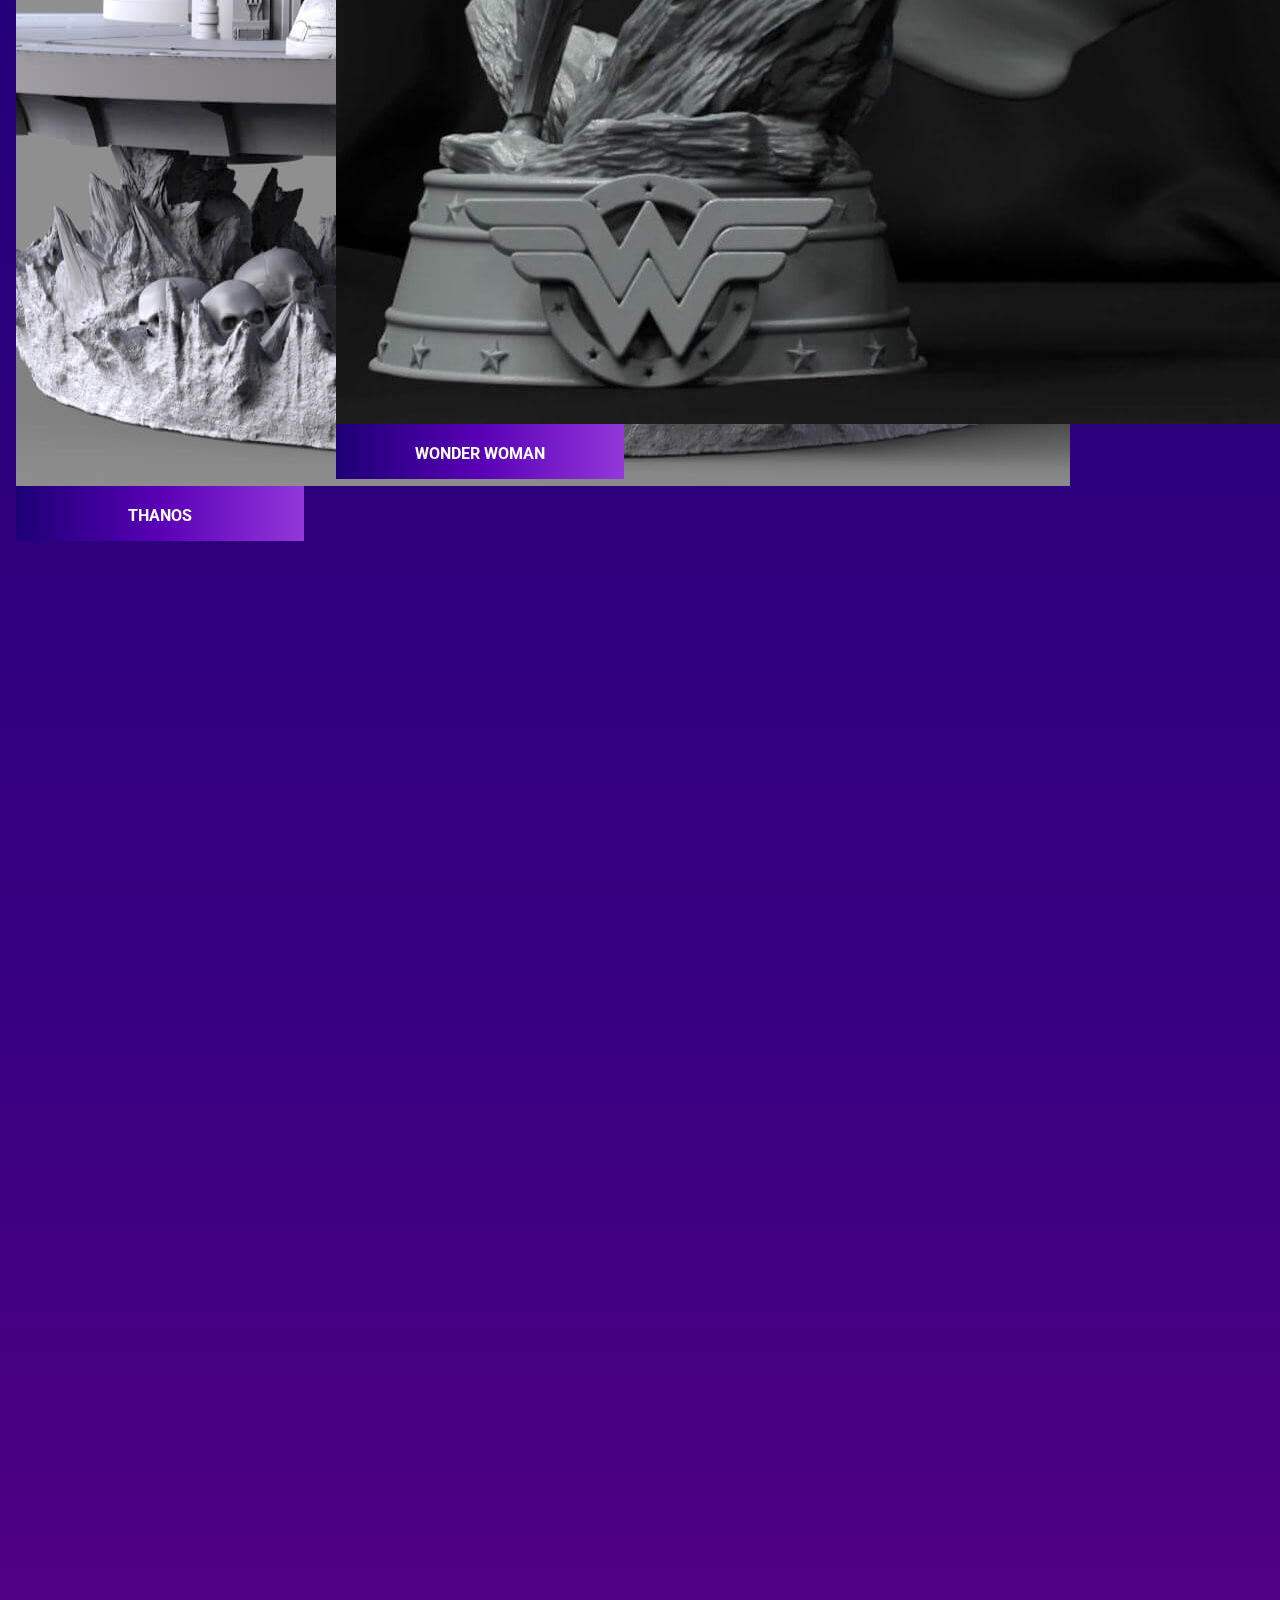
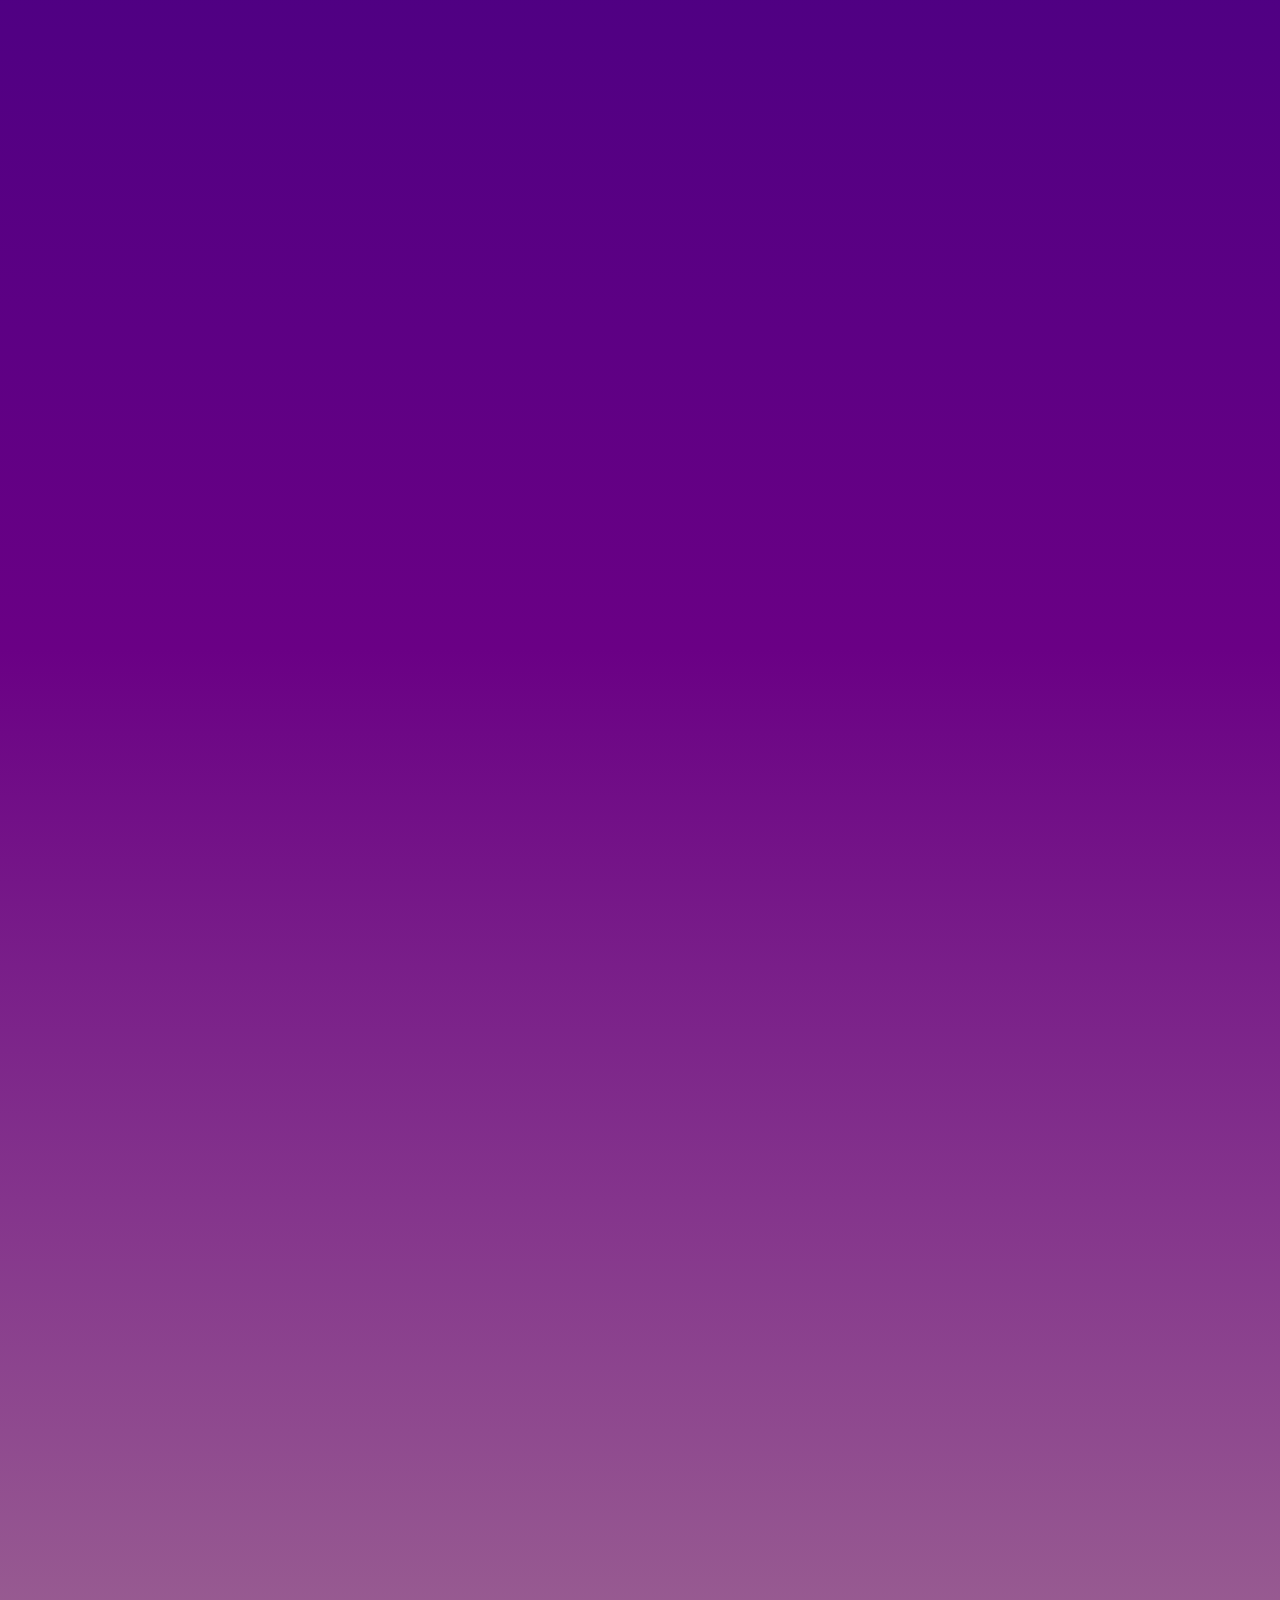
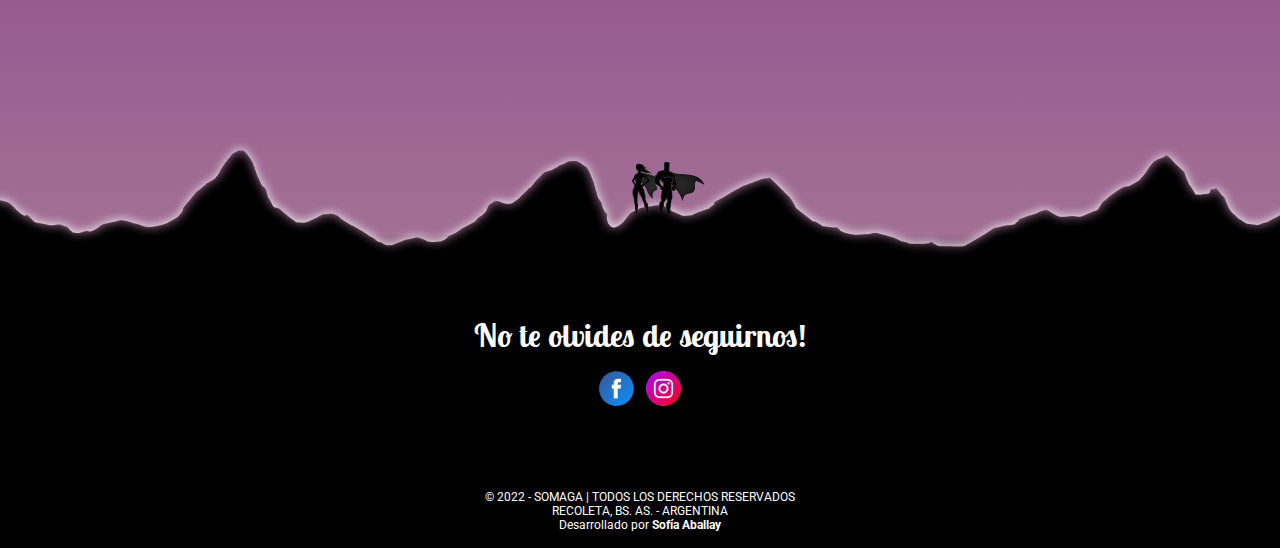
==== commit a088dfa1: "Sass + SEO" ====
--- a/pages/catalogo.html
+++ b/pages/catalogo.html
@@ -4,6 +4,8 @@
     <meta charset="UTF-8">
     <meta http-equiv="X-UA-Compatible" content="IE=edge">
     <meta name="viewport" content="width=device-width, initial-scale=1.0">
+    <meta name="description" content="Descubrí los modelos que tenemos en nuestro catálogo">
+    <meta name="keywords"  content="IMPRESION 3D, FIGURAS DE ACCION, MUÑECOS, COLECCION, COLECCIONISMO">
     <link rel="shortcut icon" href="../images/Icono.png">
     <link href="https://unpkg.com/aos@2.3.1/dist/aos.css" rel="stylesheet">
     <!-- CSS only -->
@@ -143,7 +145,7 @@
         </section>
 
         <section class="col-12 section-final">
-            <img class="row" src="../images/footer.png" alt="foto fin de página">
+            <img src="../images/footer.png" alt="foto fin de página">
         </section>
     </main>
 
--- a/styles/styles.css
+++ b/styles/styles.css
@@ -9,9 +9,6 @@
   margin: 0;
   padding: 0;
   box-sizing: border-box;
-  font-family: "Roboto", sans-serif;
-  color: rgb(255, 255, 255);
-  text-align: center;
 }
 
 h1 {
@@ -139,7 +136,6 @@
   transition: all 0.5s ease;
 }
 .navbar ul li a:hover {
-  font-family: "Lobster Two", cursive;
   font-weight: bold;
   color: rgb(255, 187, 252);
   text-shadow: 0 0 5px rgb(204, 0, 255), 0 0 10px rgb(204, 0, 255), 0 0 35px rgb(102, 38, 127), 0 0 40px rgb(102, 38, 127);
@@ -147,6 +143,13 @@
 
 .main {
   background: linear-gradient(180deg, rgb(0, 0, 0) 0%, rgb(32, 0, 121) 25%, rgb(56, 0, 129) 50%, rgb(106, 0, 133) 75%, rgb(162, 112, 148) 99%, rgb(0, 0, 0) 100%);
+}
+
+body {
+  font-family: "Roboto", sans-serif;
+  color: rgb(255, 255, 255);
+  text-align: center;
+  overflow-x: hidden;
 }
 
 .footer {
@@ -200,33 +203,25 @@
   width: 100%;
 }
 
-.section2 {
+.section2, .section2-inicio {
+  background: linear-gradient(rgb(0, 0, 0) 75%, rgba(0, 0, 0, 0) 100%);
+  padding: 3rem 1rem 6rem;
+}
+.section2 a, .section2-inicio a {
+  text-decoration: none;
+}
+.section2 p, .section2-inicio p {
+  margin: 0;
+}
+
+.section2-inicio {
   display: flex;
   flex-wrap: wrap;
   justify-content: space-evenly;
   align-items: center;
-  background: linear-gradient(rgb(0, 0, 0) 75%, rgba(0, 0, 0, 0) 100%);
-  padding: 3rem 1rem 6rem;
-}
-.section2 a {
-  text-decoration: none;
-}
-.section2 p {
-  margin: 0;
-}
-
-.section3 {
-  display: flex;
-  flex-wrap: wrap;
-  justify-content: center;
-  align-items: center;
 }
 
 .section4 {
-  display: flex;
-  flex-wrap: wrap;
-  justify-content: center;
-  align-items: center;
   background-color: rgba(0, 0, 0, 0.7);
 }
 
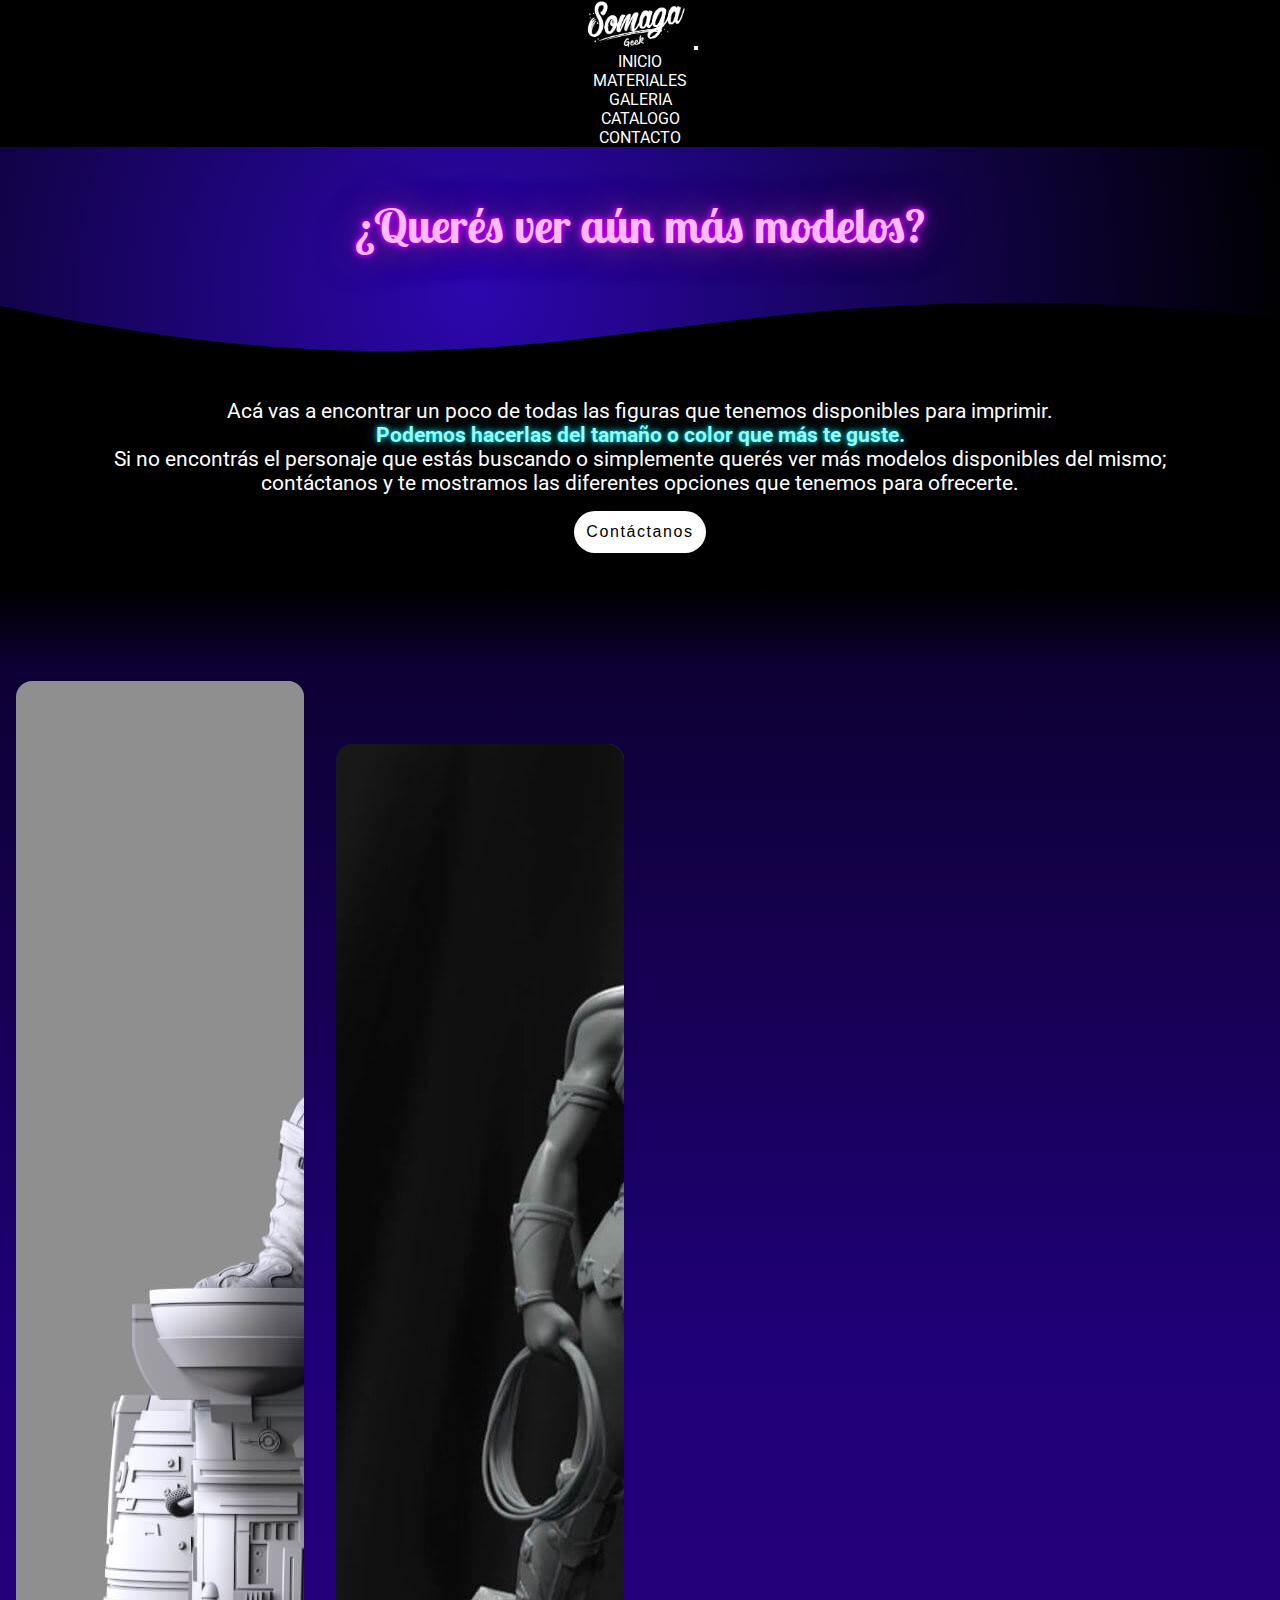
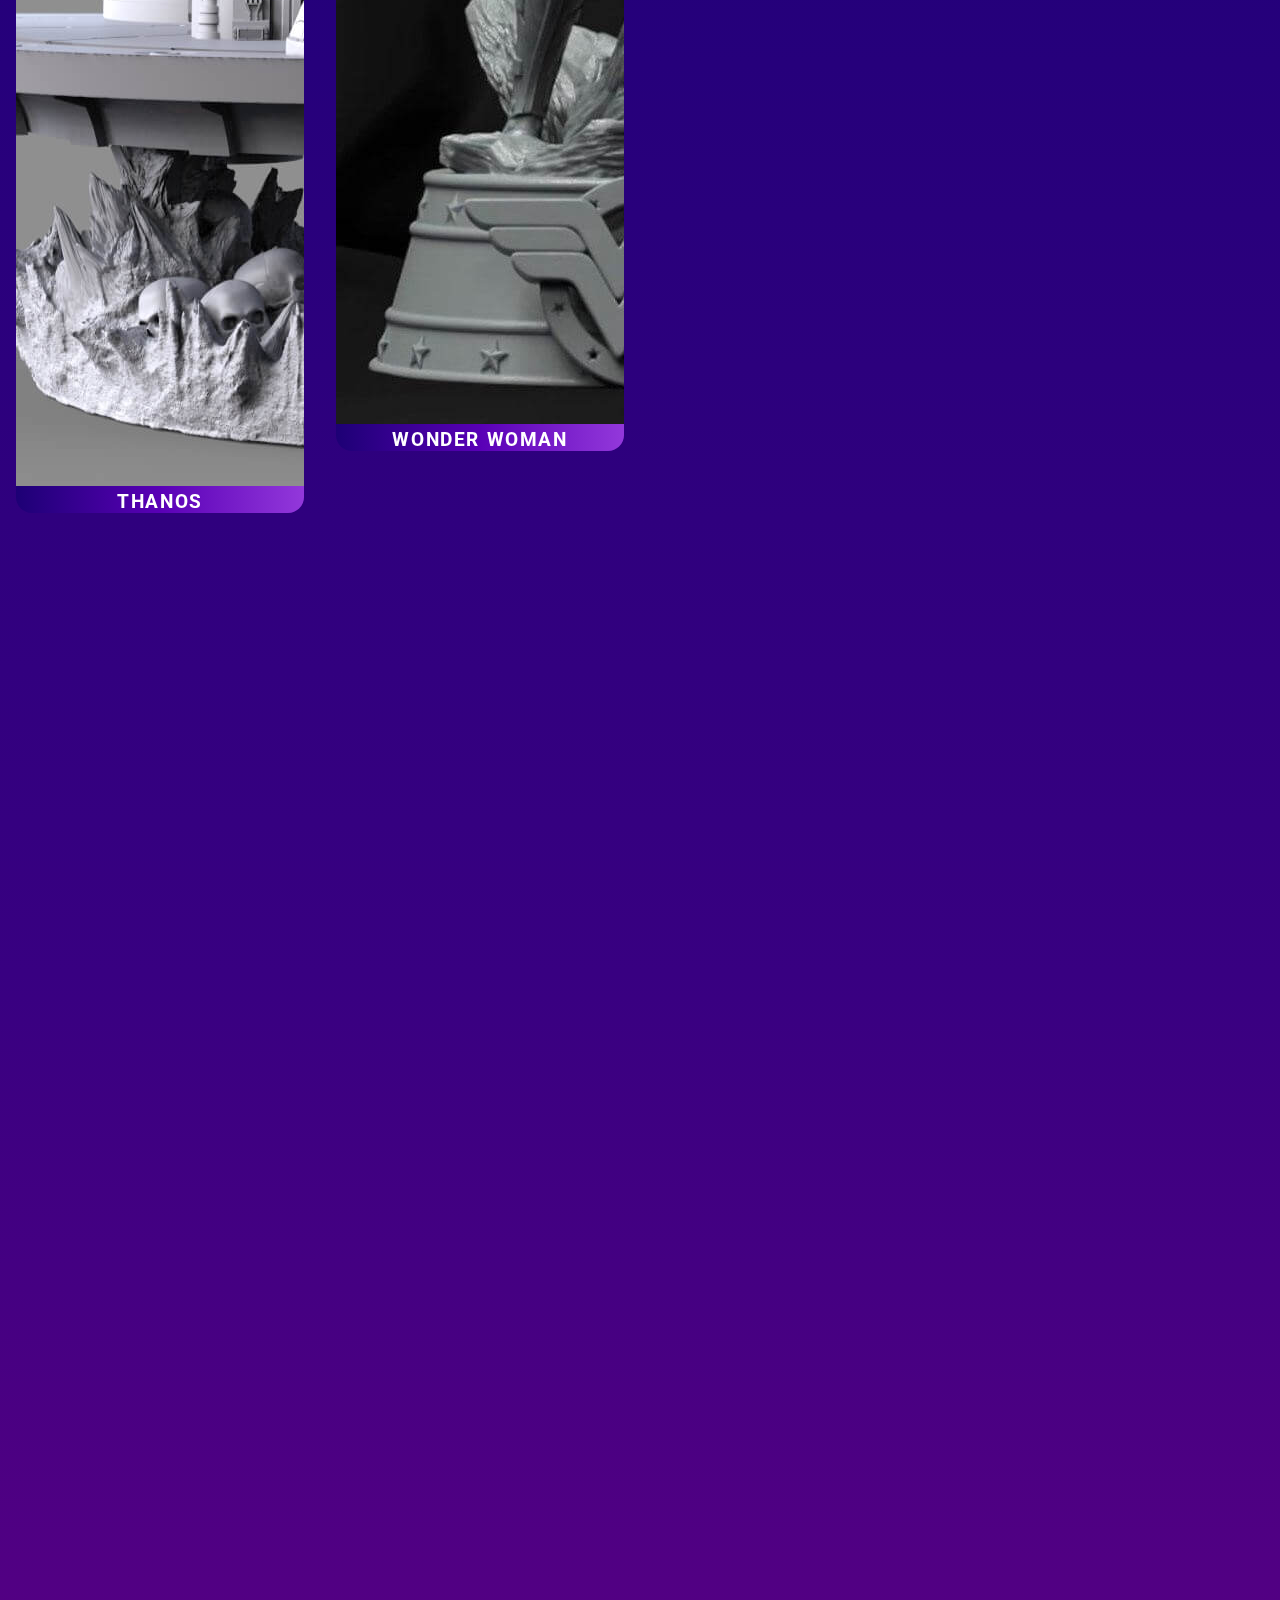
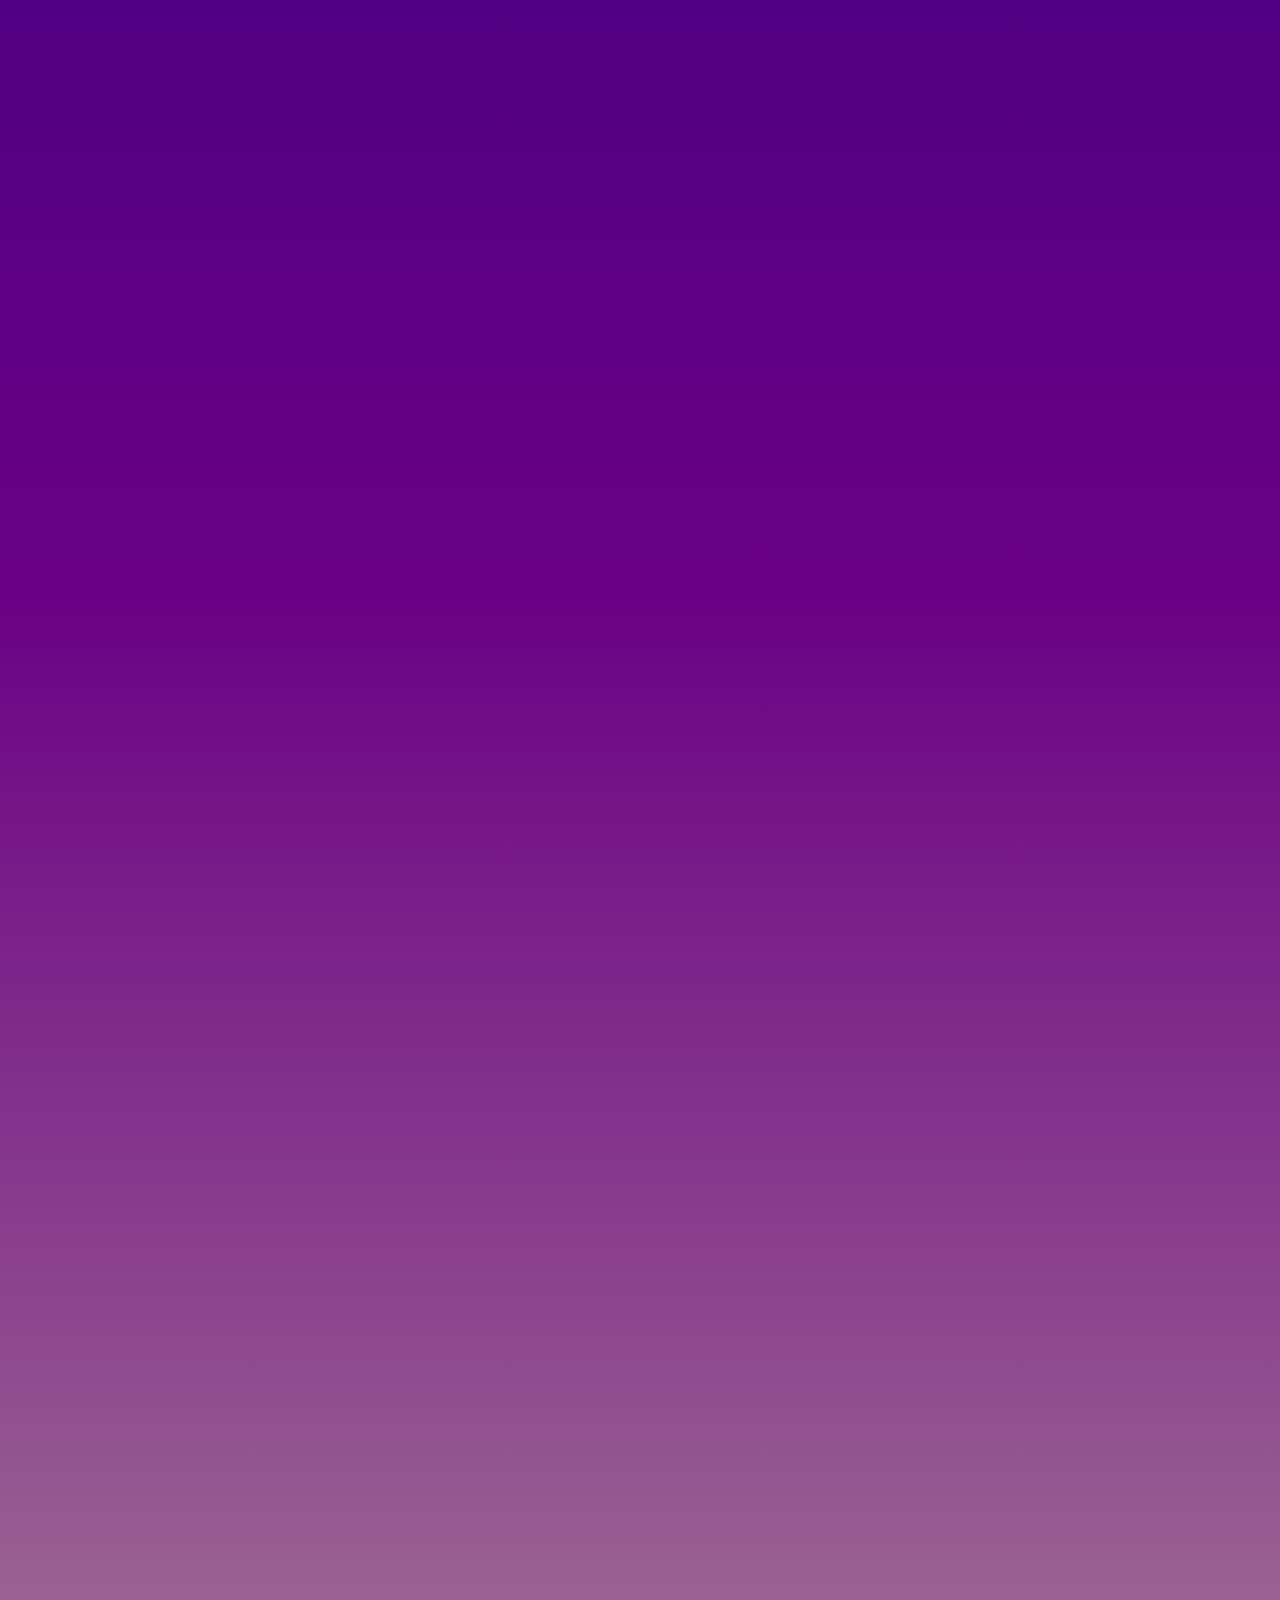
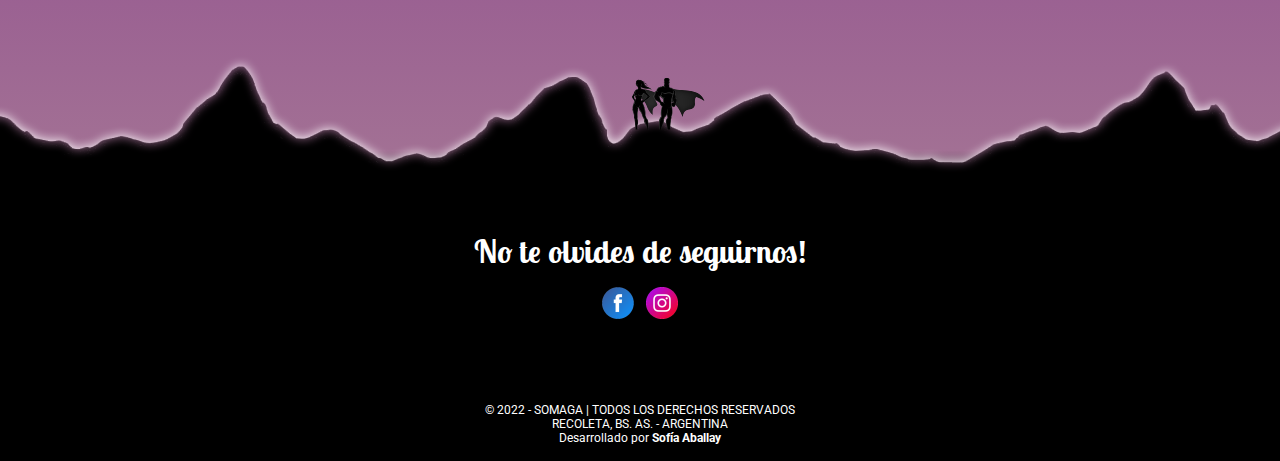
==== commit a7b1b122: "Últimos cambios" ====
--- a/pages/catalogo.html
+++ b/pages/catalogo.html
@@ -48,9 +48,10 @@
 
     <!--main-->
     <main class="row main">
+        <!--main header-->
         <section class="col-12 section1">
             <div>
-                <h1 class="letra-neon">¿Querés ver aún más modelos?</h1>
+                <h1 class="neon-font">¿Querés ver aún más modelos?</h1>
                 <div class="wave" style="height: 100px; overflow: hidden;" >
                 <svg viewBox="0 0 500 150" preserveAspectRatio="none" style="height: 100%; width: 100%;">
                     <path d="M-2.25,80.11 C226.30,270.66 258.74,0 500.84,100.89 L500.00,150.00 L0.00,150.00 Z" style="stroke: none; fill: rgb(0, 0, 0);"></path>
@@ -58,8 +59,9 @@
             </div>
         </section> 
             
+        <!--main description-->
         <section class="col-12 section2">
-            <p>Acá vas a encontrar un poco de todas las figuras que tenemos disponibles para imprimir.</p>
+                <p>Acá vas a encontrar un poco de todas las figuras que tenemos disponibles para imprimir.</p>
                 <p><b>Podemos hacerlas del tamaño o color que más te guste.</b></p>
                 <p>Si no encontrás el personaje que estás buscando o simplemente querés ver más modelos disponibles del mismo; </p>
                 <p>contáctanos y te mostramos las diferentes opciones que tenemos para ofrecerte.</p>
@@ -67,83 +69,85 @@
             <button class="button" onclick="location.href='../pages/contacto.html'">Contáctanos</button>
         </section>
 
+        <!--main content-->
         <section class="col-12 section3">
             <div class="flex-container">
                 <div class="card" data-aos="zoom-out">
                     <img src="../images/Catalogo/Thanos.jpeg" class="card-img-top" alt="Figura Thanos">
                     <div class="card-body">
-                        <h3 class="card-title">THANOS</h3>
+                        <h4 class="card-title">THANOS</h4>
                     </div>  
                 </div>
                 <div class="card" data-aos="zoom-out">
                     <img src="../images/Catalogo/Wonderwoman.jpg" class="card-img-top" alt="Figura Wonder Woman">
                     <div class="card-body">
-                        <h3 class="card-title">WONDER WOMAN</h3>
+                        <h4 class="card-title">WONDER WOMAN</h4>
                     </div>
                 </div>
                 <div class="card" data-aos="zoom-out">
                     <img src="../images/Catalogo/Kratos.jpg" class="card-img-top" alt="Figura Kratos">
                     <div class="card-body">
-                        <h3 class="card-title">KRATOS</h3>
+                        <h4 class="card-title">KRATOS</h4>
                     </div>
                 </div>
                 <div class="card" data-aos="zoom-out">
                     <img src="../images/Catalogo/Kimetsu.jpg" class="card-img-top" alt="Diorama Kimetsu">
                     <div class="card-body">
-                        <h3 class="card-title">DIORAMA KIMETSU</h3>
+                        <h4 class="card-title">DIORAMA KIMETSU</h4>
                     </div>
                 </div>
                 <div class="card" data-aos="zoom-out">
                     <img src="../images/Catalogo/DarthMalak.jpg" class="card-img-top" alt="Figura Darth Malak">
                     <div class="card-body">
-                        <h3 class="card-title">DARTH MALAK</h3>
+                        <h4 class="card-title">DARTH MALAK</h4>
                     </div>
                 </div>
                 <div class="card" data-aos="zoom-out">
                     <img src="../images/Catalogo/Bardock.jpg" class="card-img-top" alt="Figura Bardock">
                     <div class="card-body">
-                        <h3 class="card-title">BARDOCK</h3>
+                        <h4 class="card-title">BARDOCK</h4>
                     </div>
                 </div>
                 <div class="card" data-aos="zoom-out">
                     <img src="../images/Catalogo/Cloud.jpg" class="card-img-top" alt="Figura Cloud">
                     <div class="card-body">
-                        <h3 class="card-title">CLOUD</h3>
+                        <h4 class="card-title">CLOUD</h4>
                     </div>
                 </div>
                 <div class="card" data-aos="zoom-out">
                     <img src="../images/Catalogo/Ellie.jpg" class="card-img-top" alt="Diorama Ellie">
                     <div class="card-body">
-                        <h3 class="card-title">ELLIE</h3>
+                        <h4 class="card-title">ELLIE</h4>
                     </div>
                 </div>
                 <div class="card" data-aos="zoom-out">
                     <img src="../images/Catalogo/Hellboy.jpg" class="card-img-top" alt="Figura Hellboy">
                     <div class="card-body">
-                        <h3 class="card-title">HELLBOY</h3>
+                        <h4 class="card-title">HELLBOY</h4>
                     </div>
                 </div>
                 <div class="card" data-aos="zoom-out">
-                    <img src="../images/Catalogo/MoonKnight.jpg" class="card-img-top" alt="Figura Moon Knight">
+                    <img src="../images/Catalogo/CapitanAmerica.jpg" class="card-img-top" alt="Capitan América">
                     <div class="card-body">
-                        <h3 class="card-title">MOON KNIGHT</h3>
+                        <h4 class="card-title">CAPITAN AMERICA</h4>
                     </div>
                 </div>
                 <div class="card" data-aos="zoom-out">
                     <img src="../images/Catalogo/DarthMaul.jpg" class="card-img-top" alt="Figura Darth Maul">
                     <div class="card-body">
-                        <h3 class="card-title">DARTH MAUL</h3>
+                        <h4 class="card-title">DARTH MAUL</h4>
                     </div>
                 </div>
                 <div class="card" data-aos="zoom-out">
                     <img src="../images/Catalogo/Vecna.jpg" class="card-img-top" alt="Figura Vecna">
                     <div class="card-body">
-                        <h3 class="card-title">VECNA</h3>
+                        <h4 class="card-title">VECNA</h4>
                     </div>
                 </div>
             </div>
         </section>
 
+        <!--transition image to the footer-->
         <section class="col-12 section-final">
             <img src="../images/footer.png" alt="foto fin de página">
         </section>
@@ -155,10 +159,10 @@
             <h3>No te olvides de seguirnos!</h3>
             <div class="redes-sociales">
                 <a href="https://www.facebook.com/somagageek-179751587463608" target="_blank">
-                    <img src="../images/fb.png" alt="ir a facebook">
+                    <img src="../images/icono_fb.png" alt="ir a facebook">
                 </a>
                 <a href="https://www.instagram.com/somaga.geek/" target="_blank">
-                    <img src="../images/ig.png" alt="ir a instagram">
+                    <img src="../images/icono_ig.png" alt="ir a instagram">
                 </a>
             </div>
         </div>
--- a/styles/styles.css
+++ b/styles/styles.css
@@ -26,6 +26,11 @@
   padding: 1rem;
 }
 
+h4 {
+  font-size: 1.2rem;
+  letter-spacing: 0.1rem;
+}
+
 p {
   font-size: 1.3rem;
 }
@@ -34,7 +39,7 @@
   text-shadow: 0 0 5px rgb(0, 238, 255), 0 0 15px rgb(38, 114, 127);
 }
 
-.letra-neon {
+.neon-font {
   font-family: "Lobster Two", cursive;
   font-weight: bold;
   color: rgb(255, 187, 252);
@@ -102,6 +107,26 @@
   top: 50%;
 }
 
+/*CARD BUTTON STYLE*/
+.button-card {
+  background-color: rgba(255, 255, 255, 0.5);
+  color: rgb(0, 0, 0);
+  border-radius: 2rem;
+  border: none;
+  padding: 0.35rem;
+  font-size: 1rem;
+  font-weight: 500;
+  transition: all 0.5s ease;
+}
+.button-card svg {
+  width: 1rem;
+}
+.button-card:hover {
+  background-color: rgb(255, 255, 255);
+  color: rgb(0, 0, 0);
+  letter-spacing: 0.1rem;
+}
+
 .flex-container {
   display: flex;
   flex-wrap: wrap;
@@ -111,6 +136,8 @@
 
 .card {
   background: linear-gradient(90deg, rgb(29, 0, 117) 0%, rgb(89, 0, 182) 50%, rgb(147, 56, 219) 100%);
+  border-radius: 1rem;
+  overflow: hidden;
   width: 18rem;
   border: none;
   margin: 1rem;
@@ -165,9 +192,6 @@
 .redes-sociales a {
   margin: 0.25rem;
   text-decoration: none;
-}
-.redes-sociales a img {
-  height: 2.2rem;
 }
 
 .copyright {
